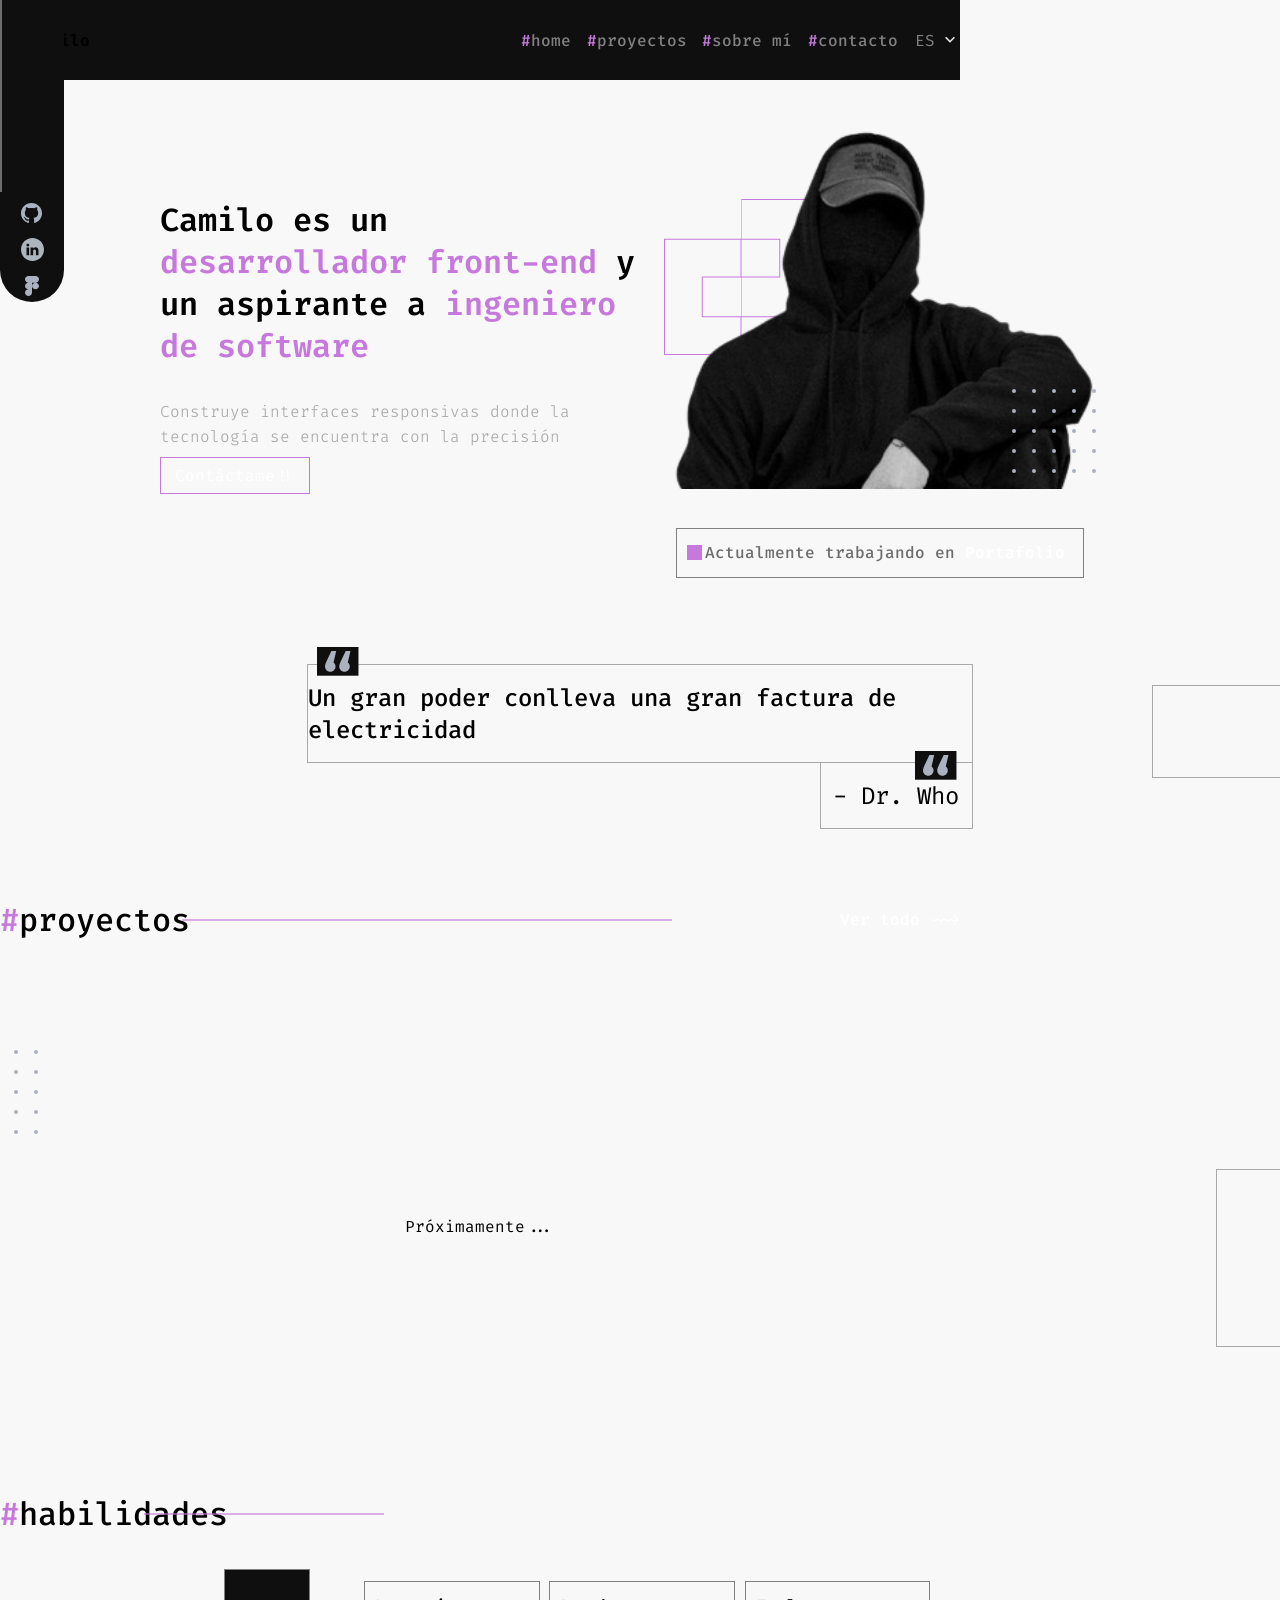
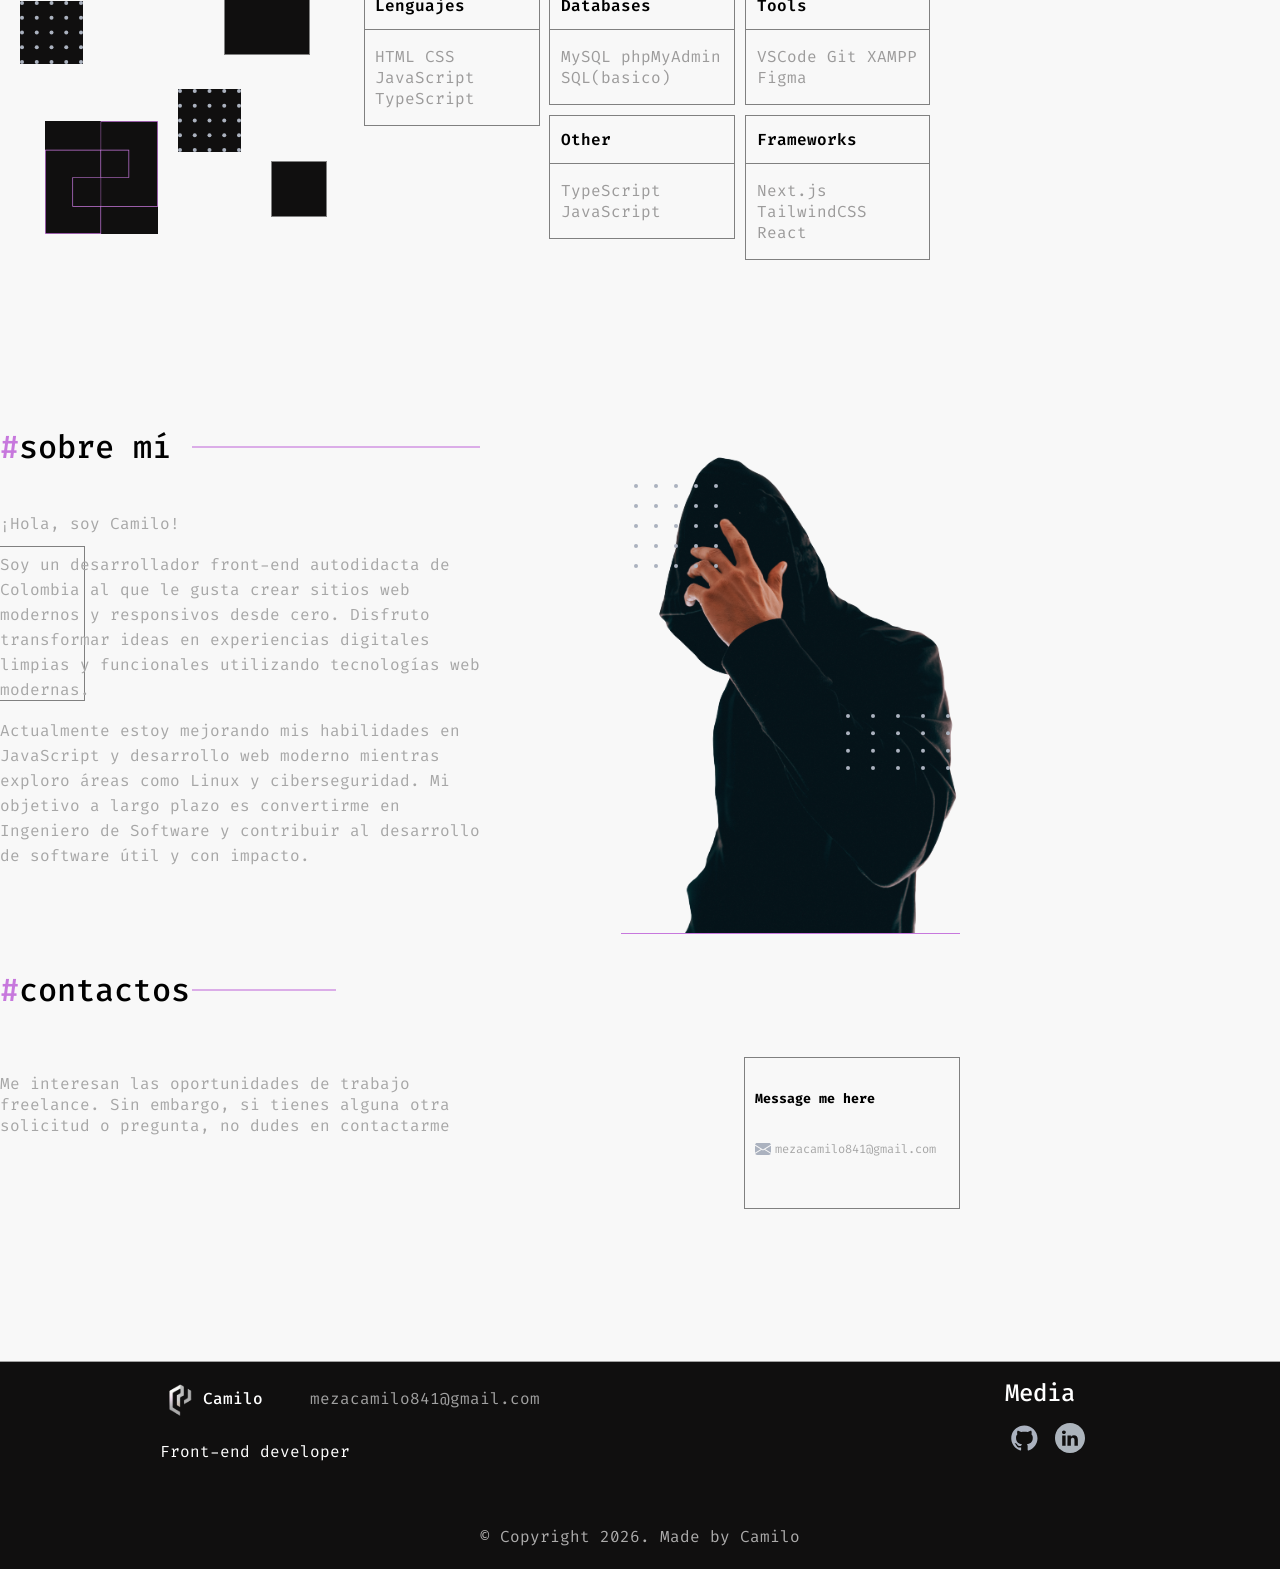
==== index.html @ 0d24cfcb "feat(footer-content): añadir clase cargo-item y vínculos en íconos de GitHub y LinkedIn" ====
<!DOCTYPE html>
<html lang="es">

<head>
    <meta charset="UTF-8">
    <meta name="viewport" content="width=device-width, initial-scale=1.0">
    <link rel="shortcut icon" href="img/Icon_camilo.svg" type="image/x-icon">
    <link rel="stylesheet" href="style.css">
    <script src="script.js" defer></script>
    <title>Portafolio</title>
</head>

<body>
    <header>
        <section id="HeaderContent">
            <div id="LogoContainer">
                <span id="LogoIcon">
                    <img src="img/Icon_camilo.svg" alt="Logo" width="30" height="30" loading="lazy">
                </span>
                <span id="LogoText">Camilo</span>
            </div>
            <nav id="NavContainer">
                <ul>
                    <li><a href="#Home"><span>#</span><span data-i18n="nav_home">home</span></a></li>
                    <li><a href="#Works"><span>#</span><span data-i18n="nav_projects">proyectos</span></a></li>
                    <li><a href="#AboutMe"><span>#</span><span data-i18n="nav_about">sobre-mi</span></a></li>
                    <li><a href="#Contactos"><span>#</span><span data-i18n="nav_contact">contacto</span></a></li>
                </ul>
            </nav>
            <div class="IdiomaSelector">
                <p class="IdiomaLabel">ES</p>
                <div class="IconIdioma">
                    <svg xmlns="http://www.w3.org/2000/svg" height="24px" viewBox="0 -960 960 960" width="24px"
                        fill="#e3e3e3">
                        <path d="M480-344 240-584l56-56 184 184 184-184 56 56-240 240Z" />
                    </svg>
                </div>
                <div class="SelectorIdioma">
                    <button onclick="cargarIdioma('es')">ES</button>
                    <button onclick="cargarIdioma('en')">EN</button>
                </div>
            </div>

        </section>
    </header>
    <div class="Media-Container">
        <div class="Linea"></div>
        <div class="Media-item">
            <a href="https://github.com/CamiloM-bit" target="_blank">
                <img src="img/Media/Github.svg" alt="GitHub">
            </a>
            <a href="#" target="_blank">
                <img src="img/Media/Linkedin.svg" alt="Linkedin">
            </a>
            <a href="#" target="_blank">
                <img src="img/Media/Figma.svg" alt="Figma">
            </a>
        </div>
    </div>
    <main>
        <section class="Hero-Section" id="Home">
            <div class="Hero sections">
                <div class="Hero-text">
                    <p class="Text"><span data-i18n="hero_prefix">Camilo is a</span> <span
                            data-i18n="hero_role">front-end developer</span> <span data-i18n="hero_and">and
                            aspiring</span> <span data-i18n="hero_role2">software engineer</span></p>
                    <p class="Text-sub" data-i18n="hero_subtitle">He builds responsive interfaces where technology meets
                        precision</p>
                    <a href="#Contactos" data-i18n="hero_cta">Contact me!!</a>
                </div>
                <div class="Hero-image">
                    <figure>
                        <img src="img/Hero/Logo.svg" alt="Vector-1" class="Logo-vector">
                        <img src="img/Hero/Person.svg" alt="Hero-Persona" class="Person">
                        <img src="img/Hero/Docs.svg" alt="Vector-2" class="Docs-Vector">
                    </figure>
                    <div class="Works-Status">
                        <div></div>
                        <p><span data-i18n="works_status">Currently working on</span> <span
                                data-i18n="works_status_project">Portafolio</span></p>
                    </div>
                </div>
            </div>
        </section>
        <section id="Frase-container">
            <div class="Motivation-phrase sections">
                <div class="phrase">
                    <img src="img/MotivationPhrase/comillas.svg" alt="">
                    <p data-i18n="motivation_phrase">With great power comes great electricity bill</p>
                </div>
                <div class="Autor">
                    <p data-i18n="motivation_author">- Dr. Who</p>
                    <img src="img/MotivationPhrase/comillas.svg" alt="">
                </div>
            </div>
            <div class="Vector-Retangulo"></div>
        </section>
        <section class="Container-section" id="Works">
            <div class="Works-container sections">
                <div class="header-section">
                    <h2><span>#</span><span data-i18n="projects_title">projects</span></h2>
                    <div class="separador"></div>
                    <a href="#" data-i18n="view_all">View all ~~></a>
                </div>
                <div id="Works-items" style="display: none;"> <!-- Aun no tengo aun proyectos terminados -->
                    <div class="Work-item item-1">
                        <figure>
                            <img src="" alt="Work-1">
                        </figure>
                        <div class="lenguaje-items">
                            <!--  lenguajes usados -->
                        </div>
                        <div class="Action">
                            <h2 data-i18n="project1_title">project 1</h2>
                            <p data-i18n="project1_description">Descripcion</p>
                            <a href="#" data-i18n="project_live">Live <~></a>
                        </div>
                    </div>
                    <div class="Work-item item-2">
                        <figure>
                            <img src="" alt="Work-2">
                        </figure>
                        <div class="lenguaje-items">
                            <!--  lenguajes usados -->
                        </div>
                        <div class="Action">
                            <h2 data-i18n="project2_title">project 2</h2>
                            <p data-i18n="project2_description">Descripcion</p>
                            <a href="#" data-i18n="project_live">Live <~></a>
                        </div>
                    </div>
                    <div class="Work-item item-3">
                        <figure>
                            <img src="" alt="Work-2">
                        </figure>
                        <div class="lenguaje-items">
                            <!--  lenguajes usados -->
                        </div>
                        <div class="Action">
                            <h2 data-i18n="project3_title">project 3</h2>
                            <p data-i18n="project3_description">Descripcion</p>
                            <a href="#" data-i18n="project_live">Live <~></a>
                        </div>
                    </div>
                </div>
                <div class="Novedad"
                    style=" height: 30rem; text-align: center; display: flex; align-items: center; justify-content: center;">
                    <p data-i18n="coming_soon">Coming soon...</p>
                </div>
            </div>
            <div class="VectorDocs" style=" position: absolute; width: 20%; top: 30%;">
                <svg width="38" height="84" viewBox="0 0 38 84" fill="none" xmlns="http://www.w3.org/2000/svg">
                    <circle cx="16" cy="2" r="2" fill="#ABB2BF" />
                    <circle cx="36" cy="2" r="2" fill="#ABB2BF" />
                    <circle cx="16" cy="22" r="2" fill="#ABB2BF" />
                    <circle cx="36" cy="22" r="2" fill="#ABB2BF" />
                    <circle cx="16" cy="42" r="2" fill="#ABB2BF" />
                    <circle cx="36" cy="42" r="2" fill="#ABB2BF" />
                    <circle cx="16" cy="62" r="2" fill="#ABB2BF" />
                    <circle cx="36" cy="62" r="2" fill="#ABB2BF" />
                    <circle cx="16" cy="82" r="2" fill="#ABB2BF" />
                    <circle cx="36" cy="82" r="2" fill="#ABB2BF" />
                </svg>
            </div>
            <div class="Vector-Retangulo" style="height: 30%; top: 50%; right: -15%;"></div>
        </section>
        <section class="Container-section" style="padding-bottom: 3%;">
            <div class="Container sections">
                <div class="header-section skills-h">
                    <h2><span>#</span><span data-i18n="Skill_title">skills</span></h2>
                    <div class="separador"></div>
                </div>
                <div class="Skills-container">
                    <div class="Vector-container">
                        <img src="img/Hero/DocsBold.svg" alt="" class="Vector-item Docs-1">
                        <img src="img/Hero/Logo.svg" alt="" class="Vector-item Logo">
                        <img src="img/Hero/DocsBold.svg" alt="" class="Vector-item Docs-2">
                        <div class="vectorCuadrado large"></div>
                        <div class="vectorCuadrado small"></div>
                    </div>
                    <div class="skills-items">
                        <div class="table-column column-1">
                            <div class="table-item">
                                <h3>Lenguajes</h3>
                                <p>HTML CSS JavaScript TypeScript</p>
                            </div>
                        </div>
                        <div class="table-column column-2">
                            <div class="table-item">
                                <h3>Databases</h3>
                                <p>MySQL phpMyAdmin SQL(basico)</p>
                            </div>
                            <div class="table-item">
                                <h3>Other</h3>
                                <p>TypeScript JavaScript</p>
                            </div>
                        </div>
                        <div class="table-column column-3">
                            <div class="table-item">
                                <h3>Tools</h3>
                                <p>VSCode Git XAMPP Figma</p>
                            </div>
                            <div class="table-item">
                                <h3>Frameworks</h3>
                                <p>Next.js TailwindCSS React</p>
                            </div>
                        </div>

                    </div>

                </div>
            </div>
        </section>
        <section class="Container-section">
            <div class="VectorAboutMe"></div>
            <div class="Container sections" id="AboutMe">
                <div class="header-section AboutMe-h">
                    <h2><span>#</span><span data-i18n="about_title">about-me</span></h2>
                    <div class="separador"></div>
                </div>
                <div class="AboutMe-Container">
                    <div class="AboutMeText">
                        <p data-i18n="about_greeting">Hola, soy Camilo!</p>

                        <p data-i18n="about_paragraph_1"></p>

                        <p data-i18n="about_paragraph_2"></p>

                        <p data-i18n="about_paragraph_3"></p>

                        <p data-i18n="about_paragraph_4"></p>
                    </div>
                    <div class="AboutMeHero">
                        <figure>
                            <img src="img/Hero/Docs.svg" alt="" class="Frame1">
                            <img src="img/HeroAbout/Personv1.svg" alt="" class="Personv1">
                            <img src="img/HeroAbout/DocsAbouts.svg" alt="" class="Frame2">
                        </figure>
                    </div>
                </div>
            </div>
        </section>
        <section class="Container-section">
            <div class="Container sections">
                <div class="header-section Contact-h">
                    <h2><span>#</span><span data-i18n="contact_title">about-me</span></h2>
                    <div class="separador"></div>
                </div>
                <div class="Contacts-container">
                    <p data-i18n="contact-text">I’m interested in freelance opportunities. However, if you have other
                        request or question, don’t
                        hesitate to contact me</p>
                    <div class="Contacts">
                        <h5>Message me here</h5>
                        <!-- <div class="Contact-1">
                            <div class="icon"></div>
                            <p>57</p>
                        </div> -->
                        <div class="Contact-2">
                            <div class="icon">
                                <img src="img/Contacts/Email.svg" alt="">
                            </div>
                            <p>mezacamilo841@gmail.com</p>
                        </div>
                    </div>
                </div>
            </div>
        </section>
    </main>
    <footer class="Footer">
        <div class="FooterContainer">
            <div class="Footer-info">
                <div class="Container-info">
                    <div class="Footer-logo">
                        <figure>
                            <img src="img/Icon_camilo.svg" alt="Logo">
                        </figure>
                        <p>Camilo</p>
                    </div>
                    <div class="Footer-email">
                        <p>mezacamilo841@gmail.com</p>
                    </div>
                </div>
                <p class="cargo-item">Front-end developer</p>
            </div>
            <div class="Footer-media">
                <div class="Header-media">
                    <p>Media</p>
                </div>
                <div class="media-items">
                    <figure>
                        <a href="https://github.com/CamiloM-bit/camilo-meza-portfolio" target="_blank">
                            <img src="img/Media/Github.svg" alt="GitHub" class="media-item media1">
                        </a>
                        <a href="#" target="_blank">
                            <img src="img/Media/Linkedin.svg" alt="Linkedin" class="media-item media2">
                        </a>
                    </figure>
                </div>
            </div>
        </div>
        <div class="Footer-Copyright">
            <p> © Copyright 2026. Made by Camilo</p>
        </div>
    </footer>
    <div class="Accesibilidad-container">
        <button class="btn-dark-light" disabled style="display: none;">
            <span class="dark-light-icon"></span>
        </button>
    </div>

</body>

</html>
---- style.css ----
@font-face {
    font-family: FiraCode;
    src: url(fonts/Fira_Code/FiraCode-VariableFont_wght.ttf) format("truetype");
}

@font-face {
    font-family: FiraCodeRegular;
    src: url(fonts/Fira_Code/static/FiraCode-Regular.ttf) format("truetype");
}

@font-face {
    font-family: FireCodeBold;
    src: url(fonts/Fira_Code/static/FiraCode-Bold.ttf) format("truetype");
}

@font-face {
    font-family: FireCodeMedium;
    src: url(fonts/Fira_Code/static/FiraCode-Medium.ttf) format("truetype");
}

@font-face {
    font-family: FireCodeSemiBold;
    src: url(fonts/Fira_Code/static/FiraCode-SemiBold.ttf) format("truetype");
}

body {
    margin: 0;
    padding: 0;
    font-family: FiraCode, monospace;
    transition: 0.5s all;
    background-color: #f8f8f8;
}

::-webkit-scrollbar {
    width: 0;
}

* {
    transition: 1s all;
    box-sizing: border-box;
}


.btn-dark-light {

    width: 40px;
    height: 40px;
    border-radius: 50%;
    background-color: #f8f8f8;
    /* border: 1px solid red; */
    cursor: pointer;
}

body.dark-mode {
    background-color: #ffffff;
    color: #f8f8f8;
}

@font-face {
    font-family: FiraCode;
    src: url(fonts/Fira_Code/FiraCode-VariableFont_wght.ttf) format("truetype");
}

@font-face {
    font-family: FireCodeBold;
    src: url(fonts/Fira_Code/static/FiraCode-Bold.ttf) format("truetype");
}

@font-face {
    font-family: FireCodeMedium;
    src: url(fonts/Fira_Code/static/FiraCode-Medium.ttf) format("truetype");
}

@font-face {
    font-family: FireCodeSemiBold;
    src: url(fonts/Fira_Code/static/FiraCode-SemiBold.ttf) format("truetype");
}

body {
    margin: 0;
    padding: 0;
    font-family: FiraCode, monospace;
    transition: 0.5s all;
}

* {
    box-sizing: border-box;
    user-select: none;
}

img {
    user-select: none;
    pointer-events: none;
}

body.dark-mode {
    background-color: #100F0F;
    color: #f8f8f8;
}

main {
    overflow: hidden;
}

header {
    position: fixed;
    background-color: #100F0F;
    height: auto;
    width: 75%;
    justify-self: center;
    z-index: 9;
}

#HeaderContent {
    height: 5rem;
    width: 100%;
    display: flex;
    flex-direction: row;
    align-items: center;
    position: relative;
}

#LogoContainer {
    display: flex;
    align-items: center;
    flex: 1;
    /* border:1px solid red ; */
}

#LogoText {
    font-family: FireCodeBold;
}

#NavContainer {
    width: 45%;
    /* border: 1px solid red; */
    display: flex;
}

#NavContainer ul {
    display: flex;
    list-style: none;
    width: 100%;
    justify-content: space-around;
}

#NavContainer ul li {
    cursor: pointer;
}

#NavContainer a {
    font-family: FireCodeMedium;
    font-size: 16px;
    text-decoration: none;
    color: grey;
}

#NavContainer a:hover {
    color: white;
}

#NavContainer span:nth-last-child(2) {
    color: #C778DD;
}

.IdiomaSelector {
    margin-left: 1%;
    color: grey;
    display: flex;
    flex-direction: row;
    /* border: 1px solid blue; */
    position: relative;
}

.IconIdioma {
    width: 20px;
    display: flex;
    align-self: center;
    align-items: center;
    justify-items: center;
    margin-left: 5px;
    height: 20px;
    transition: 0.5s all;
    /* border: 1px solid red; */
}

.IdiomaSelector:hover>.IconIdioma {
    rotate: 180deg;
}

.IdiomaSelector:hover .SelectorIdioma {
    /* animation: Despliegue 0.5s forwards; */
    opacity: 1;
    width: auto;
    height: auto;
    transition: 2s all;
    border: 1px solid white;
}

.SelectorIdioma {

    position: absolute;
    top: 100%;
    right: 0;
    background-color: #100F0F;
    display: flex;
    flex-direction: column;
    height: 0px;
    width: 0px;
    opacity: 0;
    align-items: center;
    overflow: hidden;
    transition: 2s all;
}

.SelectorIdioma a {
    padding: 10px;
    color: grey;
    text-decoration: none;
}

.SelectorIdioma a:hover {
    color: white;
}

@keyframes Despliegue {
    from {
        height: 0;
        width: 0;
    }

    to {
        opacity: 1;
        width: auto;
        height: auto;
    }
}

@keyframes Girar {
    from {
        rotate: 0deg;
        color: grey;
    }

    to {
        rotate: 180deg;
        color: white;
    }
}

.Accesibilidad-container {
    position: fixed;
    right: 2%;
    bottom: 10%;
    width: 45px;
    height: 45px;
    border-radius: 100%;
}

.btn-dark-light {
    width: 100%;
    height: 100%;
    border-radius: 50%;
    background-color: #f7f0f0;
    /* border: 1px solid red; */
    cursor: not-allowed;
    border: none;
}



.dark-light-icon::before {
    position: absolute;
    height: 100%;
    left: 0;
    top: 0;
    content: "🌙";
    justify-content: center;
    align-content: center;
    border-radius: 100%;
    border: 1px solid grey;
    /* background-color: rgb(255, 255, 255); */
    width: 100%;

}

.dark-light-icon.dark::before {
    position: absolute;
    height: 100%;
    left: 0;
    top: 0;
    content: "☀️";
    justify-content: center;
    align-content: center;
    border-radius: 100%;
    /* border: 1px solid rgb(255, 255, 255); */
    background-color: rgb(31, 31, 31);
    width: 100%;
}

.Media-Container {
    position: fixed;
    display: block;
    justify-items: center;
    top: 0;
    left: 0%;
    width: 5%;
    height: auto;
    z-index: 9;
    /* border: 1px solid red; */
    background-color: #100F0F;
    border-radius: 50px;
}

.Media-Container .Linea {
    height: 12rem;
    width: 1.5px;
    background-color: #6d6d6d;
}

.Media-item {
    display: flex;
    gap: 9px;
    flex-direction: column;
    justify-content: center;
    margin-top: 5px;
    /* border: 1px solid red; */
}

.Media-item a {
    display: flex;
    justify-content: center;
}

main {
    /* border: 1px solid red; */
    height: auto;
}

.Hero-Section {
    margin: 12, 5% 12, 5%;
    display: flex;
    position: relative;
    justify-content: center;
    /* border: 1px solid blue; */
    height: 41.5rem;
}

.Hero {
    display: flex;
    /* border: red 1px solid; */
    margin-left: 12.5%;
    margin-right: 12.5%;
    position: absolute;
    bottom: 10%;
    height: 75%;
}

.Hero-text {
    padding-top: 7%;
    width: 30%;
    flex: 1;
    /* border: 1px solid red; */
}

.Hero-text span:nth-last-child(1) {
    color: #C778DD;
}

.Hero-text span:nth-last-child(3) {
    color: #C778DD;
}


.Hero-text .Text {

    font-family: FireCodeSemiBold, monospace;
    font-size: 32px;
    /*  border: 1px solid red; */
}

.Hero-text .Text-sub {
    color: #a7a6a6;
    line-height: 25px;
    font-weight: 100;
    font-size: 16px;
}

.Hero-text a {
    transition: 0.5s all;
    border: #C778DD 0.5px solid;
    text-decoration: none;
    color: white;
    padding: 7px 14px;
}

.Hero-text a:hover {
    background-color: #c778dd62;
}

.Hero-image {
    width: 40%;
    flex: 1;
    position: relative;
}

.Hero-image:hover .Logo-vector {
    animation-play-state: paused;
}

.Hero-image:hover .Docs-Vector {
    animation-play-state: paused;
}

.Hero-image .Person {
    /* border: 1px solid red; */
    position: absolute;
    left: 5%;
    top: 5%;
    width: 90%;
    justify-self: center;
}

.Works-Status {
    display: flex;
    padding-left: 2%;
    padding-right: 2%;
    align-items: center;
    flex-direction: row;
    /* border: 1px solid red; */
    position: absolute;
    bottom: 4%;
    width: 85%;
    left: 7.5%;
    height: 10%;
    border: 1px solid gray;
}

.Works-Status div {
    background-color: #C778DD;
    width: 15px;
    height: 15px;
    margin-right: 1%;
}

.Works-Status span:nth-last-child(2) {
    color: #6d6d6d;
    font-family: FireCodeMedium, monospace;
}

.Works-Status span {
    color: white;
    font-family: FireCodeSemiBold;
}

.Logo-vector {
    position: absolute;
    /* border: 1px solid red; */
    top: 20%;
    left: 5%;
    animation: Animation-2 7s infinite;
    transition: 2s all;
}

.Docs-Vector {
    position: absolute;
    /* border: 1px solid red; */
    right: 5%;
    bottom: 25%;
    transition: 2s all;
    animation: Animation-1 7s infinite;
}

/* .Hero-image:hover  .Docs-Vector {
    transition: 2s;
    bottom: 70%;
    animation: Animation-1 0.5s forwards;
} */

/* .Hero-image:hover  .Logo-vector {
    transition: 2s;
    top: 40%;
    
    animation: Animation-1 0.5s forwards;
} */

@keyframes Animation-1 {
    0% {
        bottom: 25%;
    }

    50% {
        bottom: 80%;
    }
}

@keyframes Animation-2 {
    0% {
        top: 20%;
    }

    50% {
        top: 40%;
    }
}

#Frase-container {
    /* border:1px solid red; */
    display: flex;
    justify-content: center;
    position: relative;
    height: 13rem;
    margin: 0%;
}

.Vector-Retangulo {
    border: 1px solid #aaa9a9;
    position: absolute;
    right: -14%;
    top: 10%;
    width: 20%;
    height: 45%;
    transition: all 1s ease;
}

.Vector-Retangulo.DespliegueLeft {
    right: -10%;
}

.VectorDocs {
    left: -10%;
    transition: all 1s ease;
}

.VectorDocs.DespliegueRight {
    left: 0%;
}

.sections {
    opacity: 0;
    transform: translateY(40px);
    transition: all 0.8s ease;
}

.sections.visible {
    opacity: 1;
    transform: translateY(0);
}

.Motivation-phrase {
    display: flex;
    flex-wrap: wrap;
    align-content: flex-start;
    /* border: 1px solid red; */
    height: 100%;
    width: 52%;
}

.phrase {
    border: 1px solid #aaa9a9;
    display: flex;
    justify-content: center;
    height: 47.8%;
    width: 100%;
    position: relative;
    font-family: FireCodeMedium;
}

.phrase img {
    /* border: 1px springgreen solid ; */
    position: absolute;
    top: -19%;
    left: 1.4%;

}

.phrase p {
    margin: 0;
    font-size: 24px;
    align-self: center;
}

.Autor {
    border: 1px solid #aaa9a9;
    display: flex;
    align-items: center;
    justify-content: center;
    border-top: none;
    height: 31.5%;
    width: 23%;
    position: relative;
    left: 77%;
}

.Autor img {
    /* border: 1px springgreen solid ; */
    position: absolute;
    top: -19%;
    right: 10%;
}

.Autor p {
    font-family: FiraCodeRegular;
    font-size: 24px;
    margin: 0;
    /* border: 1px solid red; */
    text-align: center;
    width: 100%;
    height: auto;
    font-weight: 100;
}

/* Medidas reutilizables */
.Container-section {
    position: relative;
    height: auto;
}

.Container {
    display: flex;
    flex-direction: column;
    position: relative;
    justify-self: center;
    width: 75%;
    height: auto;
}



.Works-container {
    display: flex;
    flex-direction: column;
    position: relative;
    justify-self: center;
    /* border: 1px solid blue; */
    width: 75%;
    height: auto;
}

.header-section {
    display: grid;
    grid-template-columns: 19% auto 30%;
    align-items: center;
    padding-bottom: 2%;
    /* border: 1px solid orange; */
}

.header-section h2 {
    flex: 1;
    font-family: FireCodeMedium;
    font-weight: 300;
    margin-right: 2%;
    font-size: 32px;
}

.header-section span:nth-last-child(2) {
    color: #C778DD;
}

.header-section a {
    text-wrap: nowrap;
    justify-self: right;
    margin-left: 5%;
    width: auto;
    font-size: 16;
    font-family: FireCodeMedium;
    color: white;
    text-decoration: none;
}

.separador {
    background-color: #c778dd94;
    height: 2px;
    width: 100%;
}

#Works-items {
    flex: 1;
    display: flex;
    gap: 10px;
    flex-direction: row;
    /* border: 1px solid orange; */
    height: max-content;
}

.Work-item {
    flex: 1;
    display: flex;
    flex-direction: column;
    border: 1px solid #a8a8a8;
    /* background-color: blue; */
    width: 20%;
}

.Work-item figure {
    border-bottom: 1px solid #a8a8a8;
    margin: 0;
    height: 13rem;
    /* background-color: rgb(163, 163, 163); */
}

.Work-item figure>img {
    border: 1px solid red;
    width: 100%;
    height: 100%;
}

.item-1 {
    height: 25rem;
}

.item-2 {
    height: 28rem;
}

.item-3 {
    height: 25rem;
}

.lenguaje-items {
    flex: 1;
    border-bottom: 1px solid #a8a8a8;
    height: auto;
}

.Action {
    flex: 1;
    display: flex;
    gap: 10px;
    flex-direction: column;
    padding: 10px 10px 10px 10px;
    border: 1px solid red;
    height: auto;
}

.Action h2 {
    font-family: FireCodeMedium;
    font-weight: lighter;
}

.Action a {
    border: 1px solid #C778DD;
    color: white;
    text-decoration: none;
    padding: 7px 20px;
    transition: 0.5s all;
}

.Action p {
    color: gray;
}

.Action a:hover {
    background-color: #c778dd9a;
}

.skills-h {
    grid-template-columns: 15% auto 60%;
    padding-bottom: 0;
}

.skills-h h2 {
    margin-right: 0%;
}

/* .skills-h .separador {
    border:1px solid red;
} */
.Skills-container {
    /*  border: 1px solid blue; */
    display: flex;
    flex-direction: row;
    height: auto;
}

.Vector-container {

    flex: 1;
    position: relative;
    /* border: 1px blue solid; */
    padding-left: 20px;
    /* background-color: red; */
    height: 25rem;
}

.Vector-container:hover .Vector-item {
    animation-play-state: paused;
}

.Vector-container:hover .Logo {
    animation-play-state: paused;
}

.Vector-container:hover .vectorCuadrado {
    animation-play-state: paused;
}

.Vector-item {
    position: absolute;
    background-color: #100F0F;
}

.Docs-1 {
    top: 10%;
    width: 63px;
    height: 63px;
    animation: SubidaBajada 6s infinite;
    z-index: 2;
}

.Docs-2 {
    width: 63px;
    top: 32%;
    right: 30%;
    height: 63px;
    animation: SubidaBajadaDocs 6s infinite;
}

.Logo {
    width: 113px;
    height: 113px;
    left: 13%;
    top: 40%;
    animation: SubidaBajadaLogo 6s infinite;
}

.vectorCuadrado {
    position: absolute;
    width: 86px;
    height: 86px;
    right: 10%;
    top: 2%;
    background-color: #100F0F;
    border: 1px solid gray;
}

.large {
    animation: SubidaBajadaCuadro 6s infinite;

}

.small {
    width: 56px;
    height: 56px;
    right: 5%;
    top: 50%;
    animation: SubidaBajadaSmall 6s infinite;
}


.skills-items {
    width: 60%;
    /* background-color: blue; */
    /* border: 1px solid red; */
    display: grid;
    margin-left: 5%;
    grid-template-columns: auto auto auto;
    margin: 20px 20px 20px 20px;
}


@keyframes SubidaBajada {
    0% {
        top: 10%;
    }

    50% {
        top: 60%;
    }
}

@keyframes SubidaBajadaCuadro {
    0% {
        top: 2%;
    }

    50% {
        top: 60%;
    }
}

@keyframes SubidaBajadaSmall {
    0% {
        top: 50%;
    }

    50% {
        top: 2%;
    }
}

@keyframes SubidaBajadaDocs {
    0% {
        top: 32%;
    }

    50% {
        top: 10%;
    }
}

@keyframes SubidaBajadaLogo {
    0% {
        top: 40%;
    }

    50% {
        top: 10%;
    }
}

.table-column {
    display: flex;
    flex-direction: column;
    /* border: 1px solid blue; */
    gap: 10px;
    width: 95%;
}

.table-item {
    border: 1px solid;
    border-color: gray;
    transition: 0.5s all;
}

.table-item:hover {
    transform: scale(1.1);
}

.table-item h3 {
    padding-left: 6%;
    padding-right: 6%;
    display: flex;
    height: 3rem;
    margin: 0;
    align-items: center;
    border-bottom: 1px solid gray;
    font-family: FireCodeSemiBold;
    font-weight: lighter;
    font-size: 16px;
}

.table-item p {
    padding-left: 6%;
    padding-right: 6%;
    font-size: 16px;
    font-family: FiraCodeRegular;
    color: #9c9b9b;
}

.AboutMe-h {
    display: grid;
    grid-template-columns: 20% auto 50%;
    padding-bottom: 0%;
    align-items: none;
}


.AboutMe-Container {
    display: flex;
    height: 28rem;
    /* border: 1px solid rgb(0, 47, 255); */
}

.AboutMeText {
    /* border: 1px solid red; */
    flex: 1;
}

.AboutMeText p {
    font-family: FiraCodeRegular;
    font-size: 16px;
    line-height: 25px;
    font-weight: lighter;
    color: #a7a7a7;
}

.AboutMeHero {
    position: relative;
    /* border: 1px solid green; */
    flex: 1;
}

.AboutMeHero img {
    position: absolute;
}

.Personv1 {
    /* border: 1px solid blue; */
    right: 0;
    bottom: 2%;
    border-bottom: 1px solid #C778DD;
}

.Frame1 {
    left: 32%;
    top: -2.5%;
    height: 84px;
    width: 84px;
    z-index: 2;
    animation: Frame1-Animation 7s infinite;
}

.Frame2 {
    right: 2%;
    top: 49%;
    animation: Frame2-Animation 7s infinite;
}

.VectorAboutMe {
    height: 155px;
    width: 155px;
    border: 1px solid grey;
    position: absolute;
    top: 27%;
    left: -10%;
    transition: all 1s ease;
}


.VectorAboutMe.DespliegueRightv2 {
    left: -5.5%;
}

@keyframes Frame1-Animation {
    0% {
        top: -2.5%;
    }

    50% {
        top: 70%;
    }
}

@keyframes Frame2-Animation {
    0% {
        top: 49%;
    }

    50% {
        top: -2.5%;
    }
}

.AboutMeHero:hover .Frame1 {
    animation-play-state: paused;
}

.AboutMeHero:hover .Frame2 {
    animation-play-state: paused;
}
.Contact-h {
    grid-template-columns: 20% auto 65%;
}
.Contacts-container{
    /* border: 1px solid red; */
    height: 19rem;
    display: flex;
    position: relative;
}
.Contacts-container p {
    flex: 1;
    color: #a7a7a7;
    padding-right: 30%;
    font-size: 16px;
    font-family: FiraCodeRegular;
    /* border: 1px springgreen solid; */
}
.Contacts {
    padding: 10px 10px 10px 10px;
    display: flex;
    flex-direction: column;
    align-items: flex-start;
    border: 1px solid gray;
    width: 22.5%;
    height: 50%;
    overflow: hidden;
}
.Contacts .Contact-1 {
    display: flex;
    flex: 1;
    /* border: 1px solid red; */
}

.Contacts .Contact-2 {
    display: flex;
   /*  border: 1px solid red; */
}
 .icon {
    width: 40px;
    height: 100%;
    display: flex;
    align-items: center;
    /* border: 1px blue solid; */
}
.icon img {
    width: 16px;
    height: 16px;
}

/* Footer */
.Footer {
    display: flex;
    flex-direction: column;
    align-items: center;
    justify-content: center;
    background-color: #100F0F;
    color: rgba(255, 255, 255, 0.8);
    font-family: FiraCodeRegular;
    border-top: 1px solid #a1a1a1;
    padding-top: 10px;
    height: 13rem;
}
.FooterContainer {
    flex: 1;
    display: flex;
    justify-content: space-between;
    /* border: 1px solid red; */
    width: 75%;
}
.Container-info {
    display: flex;
    justify-content: space-between;
    /* border: 1px solid blue; */
    width:45%;
}
.Footer-logo figure {
    height: 100%;
    display: flex;
    align-items: center;
    /* border: 1px solid red; */
    margin: 0;
    margin-right: 3px;
}
.Footer-logo img {
    width: 40px;
    height: 40px;
}
.Footer-logo {
    display: flex;
    font-family: FireCodeMedium;
    margin-right: 5px;
}
.FooterContainer .Footer-info {
    width: 40%;
}
.Footer-email p {
    color: rgb(160, 160, 160);
}
.Footer-media {
    display: flex;
    flex-direction: column;
    /* border: 1px rgb(94, 255, 0) solid; */
    width: 12%;
    font-family: FireCodeMedium;
    font-size: 24px;
}
.Header-media {
    height: 30%;
    display: flex;
    align-items: center;
    color: white;
    /* border: 1px solid blueviolet; */
}
.media-items figure {
    /* border: 1px solid red; */
    display: flex;
    gap: 10px;
    margin: 0;
}

.media-items {
   /*  border: 1px solid red; */
    display: flex;
    flex-direction: row;
    
}
/* .media-items img {
    border: 1px solid red;
} */
.media1 {
    width: 40px;
    height: 100%;
}
.media2{
    width: 30px;
    height: 100%;
}
.Footer-Copyright {
    height: 30%;
    width: 75%;
    /* border: yellow 1px solid ; */
}
.Footer-Copyright p {
    color: rgb(172, 171, 171);
    font-size: 16px;
    text-align: center;
}
.Footer-info {
    flex: 1;
    color: white;
    font-family: FiraCodeRegular;
    font-size: 16px;
    /* border: 1px solid blue; */
}

.Contacts p {
    display: flex;
    height: 100%;
    width: 100%;
    padding-left: 2%;
    font-size: 12px;
    flex: 1;
}

.Contacts:hover p {
    color: white;
}
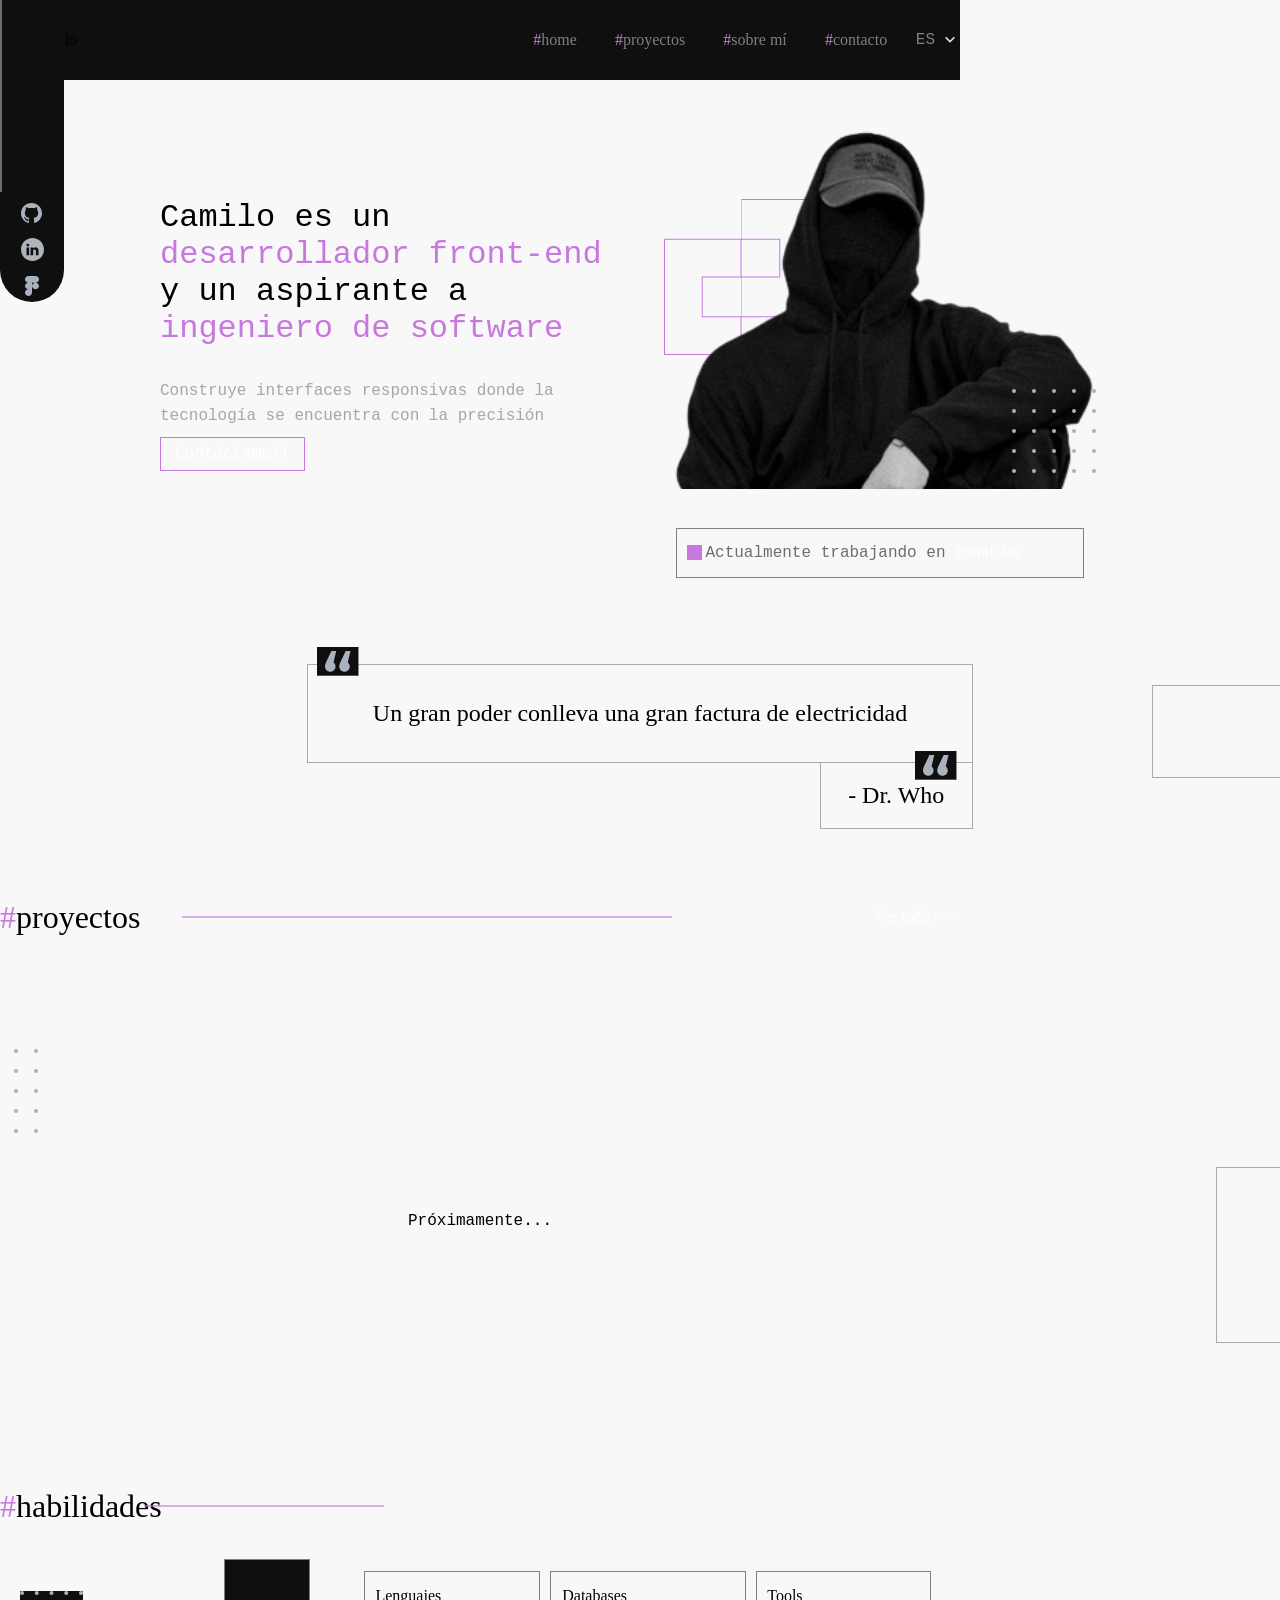
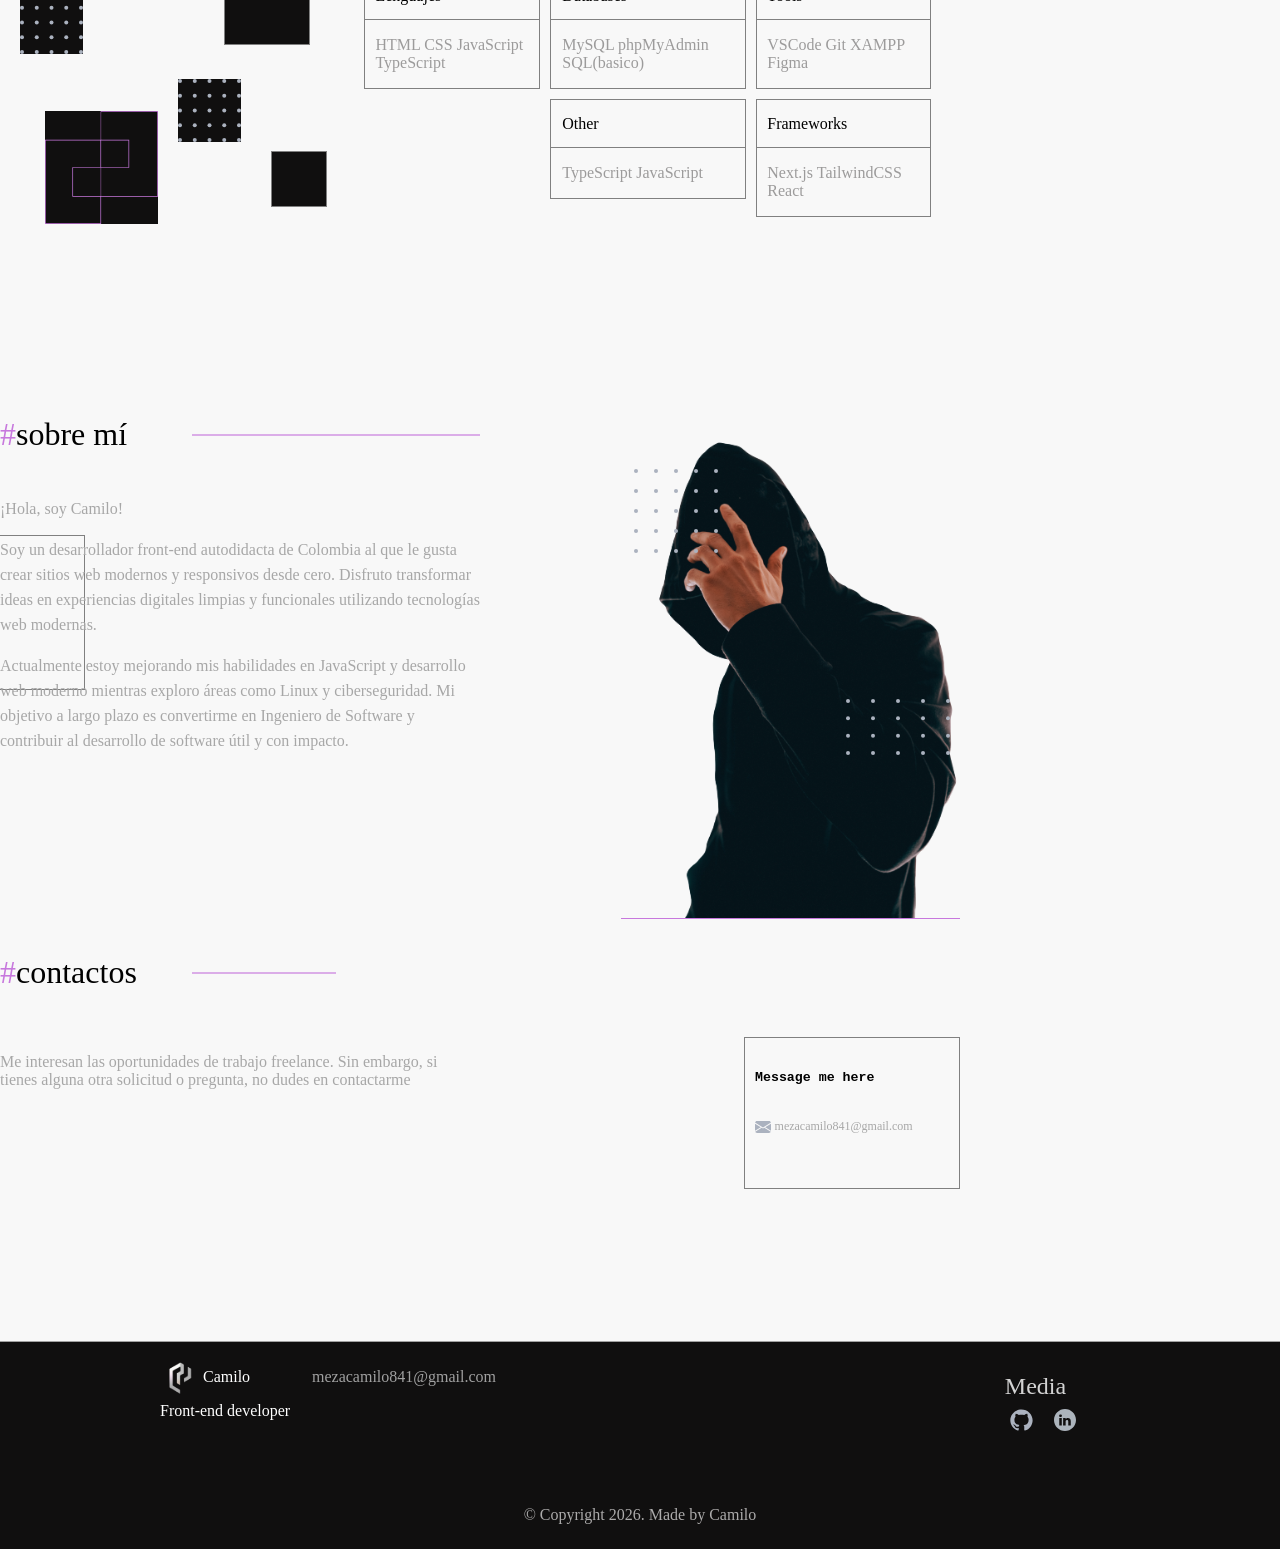
==== commit 0b7a4539: "refactor(structure): ajusto rutas en index y en.json tras mover style.css" ====
--- a/index.html
+++ b/index.html
@@ -5,7 +5,7 @@
     <meta charset="UTF-8">
     <meta name="viewport" content="width=device-width, initial-scale=1.0">
     <link rel="shortcut icon" href="img/Icon_camilo.svg" type="image/x-icon">
-    <link rel="stylesheet" href="style.css">
+    <link rel="stylesheet" href="css/style.css">
     <script src="script.js" defer></script>
     <title>Portafolio</title>
 </head>
--- a/css/style.css
+++ b/css/style.css
@@ -0,0 +1,1269 @@
+@font-face {
+    font-family: FiraCode;
+    src: url(fonts/Fira_Code/FiraCode-VariableFont_wght.ttf) format("truetype");
+}
+
+@font-face {
+    font-family: FiraCodeRegular;
+    src: url(fonts/Fira_Code/static/FiraCode-Regular.ttf) format("truetype");
+}
+
+@font-face {
+    font-family: FireCodeBold;
+    src: url(fonts/Fira_Code/static/FiraCode-Bold.ttf) format("truetype");
+}
+
+@font-face {
+    font-family: FireCodeMedium;
+    src: url(fonts/Fira_Code/static/FiraCode-Medium.ttf) format("truetype");
+}
+
+@font-face {
+    font-family: FireCodeSemiBold;
+    src: url(fonts/Fira_Code/static/FiraCode-SemiBold.ttf) format("truetype");
+}
+
+body {
+    margin: 0;
+    padding: 0;
+    font-family: FiraCode, monospace;
+    transition: 0.5s all;
+    background-color: #f8f8f8;
+}
+
+::-webkit-scrollbar {
+    width: 0;
+}
+
+* {
+    transition: 1s all;
+    box-sizing: border-box;
+    user-select: none;
+}
+
+
+.btn-dark-light {
+
+    width: 40px;
+    height: 40px;
+    border-radius: 50%;
+    background-color: #f8f8f8;
+    /* border: 1px solid red; */
+    cursor: pointer;
+}
+
+body.dark-mode {
+    background-color: #100F0F;
+    color: #f8f8f8;
+}
+
+* {
+    box-sizing: border-box;
+    user-select: none;
+}
+
+img {
+    user-select: none;
+    pointer-events: none;
+}
+
+body.dark-mode {
+    background-color: #100F0F;
+    color: #f8f8f8;
+}
+
+main {
+    overflow: hidden;
+}
+
+header {
+    position: fixed;
+    background-color: #100F0F;
+    height: auto;
+    width: 75%;
+    justify-self: center;
+    z-index: 9;
+}
+
+#HeaderContent {
+    height: 5rem;
+    width: 100%;
+    display: flex;
+    flex-direction: row;
+    align-items: center;
+    position: relative;
+}
+
+#LogoContainer {
+    display: flex;
+    align-items: center;
+    flex: 1;
+    /* border:1px solid red ; */
+}
+
+#LogoText {
+    font-family: FireCodeBold;
+}
+
+#NavContainer {
+    width: 45%;
+    /* border: 1px solid red; */
+    display: flex;
+}
+
+#NavContainer ul {
+    display: flex;
+    list-style: none;
+    width: 100%;
+    justify-content: space-around;
+}
+
+#NavContainer ul li {
+    cursor: pointer;
+}
+
+#NavContainer a {
+    font-family: FireCodeMedium;
+    font-size: 16px;
+    text-decoration: none;
+    color: grey;
+}
+
+#NavContainer a:hover {
+    color: white;
+}
+
+#NavContainer span:nth-last-child(2) {
+    color: #C778DD;
+}
+
+.IdiomaSelector {
+    margin-left: 1%;
+    color: grey;
+    display: flex;
+    flex-direction: row;
+    /* border: 1px solid blue; */
+    position: relative;
+}
+
+.IconIdioma {
+    width: 20px;
+    display: flex;
+    align-self: center;
+    align-items: center;
+    justify-items: center;
+    margin-left: 5px;
+    height: 20px;
+    transition: 0.5s all;
+    /* border: 1px solid red; */
+}
+
+.IdiomaSelector:hover>.IconIdioma {
+    rotate: 180deg;
+}
+
+.IdiomaSelector:hover .SelectorIdioma {
+    /* animation: Despliegue 0.5s forwards; */
+    opacity: 1;
+    width: auto;
+    height: auto;
+    transition: 2s all;
+    border: 1px solid white;
+}
+
+.SelectorIdioma {
+
+    position: absolute;
+    top: 100%;
+    right: 0;
+    background-color: #100F0F;
+    display: flex;
+    flex-direction: column;
+    height: 0px;
+    width: 0px;
+    opacity: 0;
+    align-items: center;
+    overflow: hidden;
+    transition: 2s all;
+}
+
+.SelectorIdioma a {
+    padding: 10px;
+    color: grey;
+    text-decoration: none;
+}
+
+.SelectorIdioma a:hover {
+    color: white;
+}
+
+@keyframes Despliegue {
+    from {
+        height: 0;
+        width: 0;
+    }
+
+    to {
+        opacity: 1;
+        width: auto;
+        height: auto;
+    }
+}
+
+@keyframes Girar {
+    from {
+        rotate: 0deg;
+        color: grey;
+    }
+
+    to {
+        rotate: 180deg;
+        color: white;
+    }
+}
+
+.Accesibilidad-container {
+    position: fixed;
+    right: 2%;
+    bottom: 10%;
+    width: 45px;
+    height: 45px;
+    border-radius: 100%;
+}
+
+.btn-dark-light {
+    width: 100%;
+    height: 100%;
+    border-radius: 50%;
+    background-color: #f7f0f0;
+    /* border: 1px solid red; */
+    cursor: not-allowed;
+    border: none;
+}
+
+
+
+.dark-light-icon::before {
+    position: absolute;
+    height: 100%;
+    left: 0;
+    top: 0;
+    content: "🌙";
+    justify-content: center;
+    align-content: center;
+    border-radius: 100%;
+    border: 1px solid grey;
+    /* background-color: rgb(255, 255, 255); */
+    width: 100%;
+
+}
+
+.dark-light-icon.dark::before {
+    position: absolute;
+    height: 100%;
+    left: 0;
+    top: 0;
+    content: "☀️";
+    justify-content: center;
+    align-content: center;
+    border-radius: 100%;
+    /* border: 1px solid rgb(255, 255, 255); */
+    background-color: rgb(31, 31, 31);
+    width: 100%;
+}
+
+.Media-Container {
+    position: fixed;
+    display: block;
+    justify-items: center;
+    top: 0;
+    left: 0%;
+    width: 5%;
+    height: auto;
+    z-index: 9;
+    /* border: 1px solid red; */
+    background-color: #100F0F;
+    border-radius: 50px;
+}
+
+.Media-Container .Linea {
+    height: 12rem;
+    width: 1.5px;
+    background-color: #6d6d6d;
+}
+
+.Media-item {
+    display: flex;
+    gap: 9px;
+    flex-direction: column;
+    justify-content: center;
+    margin-top: 5px;
+    /* border: 1px solid red; */
+}
+
+.Media-item a {
+    display: flex;
+    justify-content: center;
+}
+
+main {
+    /* border: 1px solid red; */
+    height: auto;
+}
+
+.Hero-Section {
+    margin: 12, 5% 12, 5%;
+    display: flex;
+    position: relative;
+    justify-content: center;
+    /* border: 1px solid blue; */
+    height: 41.5rem;
+}
+
+.Hero {
+    display: flex;
+    /* border: red 1px solid; */
+    margin-left: 12.5%;
+    margin-right: 12.5%;
+    position: absolute;
+    bottom: 10%;
+    height: 75%;
+}
+
+.Hero-text {
+    padding-top: 7%;
+    width: 30%;
+    flex: 1;
+    /* border: 1px solid red; */
+}
+
+.Hero-text span:nth-last-child(1) {
+    color: #C778DD;
+}
+
+.Hero-text span:nth-last-child(3) {
+    color: #C778DD;
+}
+
+
+.Hero-text .Text {
+
+    font-family: FireCodeSemiBold, monospace;
+    font-size: 32px;
+    /*  border: 1px solid red; */
+}
+
+.Hero-text .Text-sub {
+    color: #a7a6a6;
+    line-height: 25px;
+    font-weight: 100;
+    font-size: 16px;
+}
+
+.Hero-text a {
+    transition: 0.5s all;
+    border: #C778DD 0.5px solid;
+    text-decoration: none;
+    color: white;
+    padding: 7px 14px;
+}
+
+.Hero-text a:hover {
+    background-color: #c778dd62;
+}
+
+.Hero-image {
+    width: 40%;
+    flex: 1;
+    position: relative;
+}
+
+.Hero-image:hover .Logo-vector {
+    animation-play-state: paused;
+}
+
+.Hero-image:hover .Docs-Vector {
+    animation-play-state: paused;
+}
+
+.Hero-image .Person {
+    /* border: 1px solid red; */
+    position: absolute;
+    left: 5%;
+    top: 5%;
+    width: 90%;
+    justify-self: center;
+}
+
+.Works-Status {
+    display: flex;
+    padding-left: 2%;
+    padding-right: 2%;
+    align-items: center;
+    flex-direction: row;
+    /* border: 1px solid red; */
+    position: absolute;
+    bottom: 4%;
+    width: 85%;
+    left: 7.5%;
+    height: 10%;
+    border: 1px solid gray;
+}
+
+.Works-Status div {
+    background-color: #C778DD;
+    width: 15px;
+    height: 15px;
+    margin-right: 1%;
+}
+
+.Works-Status span:nth-last-child(2) {
+    color: #6d6d6d;
+    font-family: FireCodeMedium, monospace;
+}
+
+.Works-Status span {
+    color: white;
+    font-family: FireCodeSemiBold;
+}
+
+.Logo-vector {
+    position: absolute;
+    /* border: 1px solid red; */
+    top: 20%;
+    left: 5%;
+    animation: Animation-2 7s infinite;
+    transition: 2s all;
+}
+
+.Docs-Vector {
+    position: absolute;
+    /* border: 1px solid red; */
+    right: 5%;
+    bottom: 25%;
+    transition: 2s all;
+    animation: Animation-1 7s infinite;
+}
+
+/* .Hero-image:hover  .Docs-Vector {
+    transition: 2s;
+    bottom: 70%;
+    animation: Animation-1 0.5s forwards;
+} */
+
+/* .Hero-image:hover  .Logo-vector {
+    transition: 2s;
+    top: 40%;
+    
+    animation: Animation-1 0.5s forwards;
+} */
+
+@keyframes Animation-1 {
+    0% {
+        bottom: 25%;
+    }
+
+    50% {
+        bottom: 80%;
+    }
+}
+
+@keyframes Animation-2 {
+    0% {
+        top: 20%;
+    }
+
+    50% {
+        top: 40%;
+    }
+}
+
+#Frase-container {
+    /* border:1px solid red; */
+    display: flex;
+    justify-content: center;
+    position: relative;
+    height: 13rem;
+    margin: 0%;
+}
+
+.Vector-Retangulo {
+    border: 1px solid #aaa9a9;
+    position: absolute;
+    right: -14%;
+    top: 10%;
+    width: 20%;
+    height: 45%;
+    transition: all 1s ease;
+}
+
+.Vector-Retangulo.DespliegueLeft {
+    right: -10%;
+}
+
+.VectorDocs {
+    left: -10%;
+    transition: all 1s ease;
+}
+
+.VectorDocs.DespliegueRight {
+    left: 0%;
+}
+
+.sections {
+    opacity: 0;
+    transform: translateY(40px);
+    transition: all 0.8s ease;
+}
+
+.sections.visible {
+    opacity: 1;
+    transform: translateY(0);
+}
+
+.Motivation-phrase {
+    display: flex;
+    flex-wrap: wrap;
+    align-content: flex-start;
+    /* border: 1px solid red; */
+    height: 100%;
+    width: 52%;
+}
+
+.phrase {
+    border: 1px solid #aaa9a9;
+    display: flex;
+    justify-content: center;
+    height: 47.8%;
+    width: 100%;
+    position: relative;
+    font-family: FireCodeMedium;
+}
+
+.phrase img {
+    /* border: 1px springgreen solid ; */
+    position: absolute;
+    top: -19%;
+    left: 1.4%;
+
+}
+
+.phrase p {
+    margin: 0;
+    font-size: 24px;
+    align-self: center;
+}
+
+.Autor {
+    border: 1px solid #aaa9a9;
+    display: flex;
+    align-items: center;
+    justify-content: center;
+    border-top: none;
+    height: 31.5%;
+    width: 23%;
+    position: relative;
+    left: 77%;
+}
+
+.Autor img {
+    /* border: 1px springgreen solid ; */
+    position: absolute;
+    top: -19%;
+    right: 10%;
+}
+
+.Autor p {
+    font-family: FiraCodeRegular;
+    font-size: 24px;
+    margin: 0;
+    /* border: 1px solid red; */
+    text-align: center;
+    width: 100%;
+    height: auto;
+    font-weight: 100;
+}
+
+/* Medidas reutilizables */
+.Container-section {
+    position: relative;
+    height: auto;
+}
+
+.Container {
+    display: flex;
+    flex-direction: column;
+    position: relative;
+    justify-self: center;
+    width: 75%;
+    height: auto;
+}
+
+
+
+.Works-container {
+    display: flex;
+    flex-direction: column;
+    position: relative;
+    justify-self: center;
+    /* border: 1px solid blue; */
+    width: 75%;
+    height: auto;
+}
+
+.header-section {
+    display: grid;
+    grid-template-columns: 19% auto 30%;
+    align-items: center;
+    padding-bottom: 2%;
+    /* border: 1px solid orange; */
+}
+
+.header-section h2 {
+    flex: 1;
+    font-family: FireCodeMedium;
+    font-weight: 300;
+    margin-right: 2%;
+    font-size: 32px;
+}
+
+.header-section span:nth-last-child(2) {
+    color: #C778DD;
+}
+
+.header-section a {
+    text-wrap: nowrap;
+    justify-self: right;
+    margin-left: 5%;
+    width: auto;
+    font-size: 16;
+    font-family: FireCodeMedium;
+    color: white;
+    text-decoration: none;
+}
+
+.separador {
+    background-color: #c778dd94;
+    height: 2px;
+    width: 100%;
+}
+
+#Works-items {
+    flex: 1;
+    display: flex;
+    gap: 10px;
+    flex-direction: row;
+    /* border: 1px solid orange; */
+    height: max-content;
+}
+
+.Work-item {
+    flex: 1;
+    display: flex;
+    flex-direction: column;
+    border: 1px solid #a8a8a8;
+    /* background-color: blue; */
+    width: 20%;
+}
+
+.Work-item figure {
+    border-bottom: 1px solid #a8a8a8;
+    margin: 0;
+    height: 13rem;
+    /* background-color: rgb(163, 163, 163); */
+}
+
+.Work-item figure>img {
+    border: 1px solid red;
+    width: 100%;
+    height: 100%;
+}
+
+.item-1 {
+    height: 25rem;
+}
+
+.item-2 {
+    height: 28rem;
+}
+
+.item-3 {
+    height: 25rem;
+}
+
+.lenguaje-items {
+    flex: 1;
+    border-bottom: 1px solid #a8a8a8;
+    height: auto;
+}
+
+.Action {
+    flex: 1;
+    display: flex;
+    gap: 10px;
+    flex-direction: column;
+    padding: 10px 10px 10px 10px;
+    border: 1px solid red;
+    height: auto;
+}
+
+.Action h2 {
+    font-family: FireCodeMedium;
+    font-weight: lighter;
+}
+
+.Action a {
+    border: 1px solid #C778DD;
+    color: white;
+    text-decoration: none;
+    padding: 7px 20px;
+    transition: 0.5s all;
+}
+
+.Action p {
+    color: gray;
+}
+
+.Action a:hover {
+    background-color: #c778dd9a;
+}
+
+.skills-h {
+    grid-template-columns: 15% auto 60%;
+    padding-bottom: 0;
+}
+
+.skills-h h2 {
+    margin-right: 0%;
+}
+
+/* .skills-h .separador {
+    border:1px solid red;
+} */
+.Skills-container {
+    /*  border: 1px solid blue; */
+    display: flex;
+    flex-direction: row;
+    height: auto;
+}
+
+.Vector-container {
+
+    flex: 1;
+    position: relative;
+    /* border: 1px blue solid; */
+    padding-left: 20px;
+    /* background-color: red; */
+    height: 25rem;
+}
+
+.Vector-container:hover .Vector-item {
+    animation-play-state: paused;
+}
+
+.Vector-container:hover .Logo {
+    animation-play-state: paused;
+}
+
+.Vector-container:hover .vectorCuadrado {
+    animation-play-state: paused;
+}
+
+.Vector-item {
+    position: absolute;
+    background-color: #100F0F;
+}
+
+.Docs-1 {
+    top: 10%;
+    width: 63px;
+    height: 63px;
+    animation: SubidaBajada 6s infinite;
+    z-index: 2;
+}
+
+.Docs-2 {
+    width: 63px;
+    top: 32%;
+    right: 30%;
+    height: 63px;
+    animation: SubidaBajadaDocs 6s infinite;
+}
+
+.Logo {
+    width: 113px;
+    height: 113px;
+    left: 13%;
+    top: 40%;
+    animation: SubidaBajadaLogo 6s infinite;
+}
+
+.vectorCuadrado {
+    position: absolute;
+    width: 86px;
+    height: 86px;
+    right: 10%;
+    top: 2%;
+    background-color: #100F0F;
+    border: 1px solid gray;
+}
+
+.large {
+    animation: SubidaBajadaCuadro 6s infinite;
+
+}
+
+.small {
+    width: 56px;
+    height: 56px;
+    right: 5%;
+    top: 50%;
+    animation: SubidaBajadaSmall 6s infinite;
+}
+
+
+.skills-items {
+    width: 60%;
+    /* background-color: blue; */
+    /* border: 1px solid red; */
+    display: grid;
+    margin-left: 5%;
+    grid-template-columns: auto auto auto;
+    margin: 20px 20px 20px 20px;
+}
+
+
+@keyframes SubidaBajada {
+    0% {
+        top: 10%;
+    }
+
+    50% {
+        top: 60%;
+    }
+}
+
+@keyframes SubidaBajadaCuadro {
+    0% {
+        top: 2%;
+    }
+
+    50% {
+        top: 60%;
+    }
+}
+
+@keyframes SubidaBajadaSmall {
+    0% {
+        top: 50%;
+    }
+
+    50% {
+        top: 2%;
+    }
+}
+
+@keyframes SubidaBajadaDocs {
+    0% {
+        top: 32%;
+    }
+
+    50% {
+        top: 10%;
+    }
+}
+
+@keyframes SubidaBajadaLogo {
+    0% {
+        top: 40%;
+    }
+
+    50% {
+        top: 10%;
+    }
+}
+
+.table-column {
+    display: flex;
+    flex-direction: column;
+    /* border: 1px solid blue; */
+    gap: 10px;
+    width: 95%;
+}
+
+.table-item {
+    border: 1px solid;
+    border-color: gray;
+    transition: 0.5s all;
+}
+
+.table-item:hover {
+    transform: scale(1.1);
+}
+
+.table-item h3 {
+    padding-left: 6%;
+    padding-right: 6%;
+    display: flex;
+    height: 3rem;
+    margin: 0;
+    align-items: center;
+    border-bottom: 1px solid gray;
+    font-family: FireCodeSemiBold;
+    font-weight: lighter;
+    font-size: 16px;
+}
+
+.table-item p {
+    padding-left: 6%;
+    padding-right: 6%;
+    font-size: 16px;
+    font-family: FiraCodeRegular;
+    color: #9c9b9b;
+}
+
+.AboutMe-h {
+    display: grid;
+    grid-template-columns: 20% auto 50%;
+    padding-bottom: 0%;
+    align-items: none;
+}
+
+
+.AboutMe-Container {
+    display: flex;
+    height: 28rem;
+    /* border: 1px solid rgb(0, 47, 255); */
+}
+
+.AboutMeText {
+    /* border: 1px solid red; */
+    flex: 1;
+}
+
+.AboutMeText p {
+    font-family: FiraCodeRegular;
+    font-size: 16px;
+    line-height: 25px;
+    font-weight: lighter;
+    color: #a7a7a7;
+}
+
+.AboutMeHero {
+    position: relative;
+    /* border: 1px solid green; */
+    flex: 1;
+}
+
+.AboutMeHero img {
+    position: absolute;
+}
+
+.Personv1 {
+    /* border: 1px solid blue; */
+    right: 0;
+    bottom: 2%;
+    border-bottom: 1px solid #C778DD;
+}
+
+.Frame1 {
+    left: 32%;
+    top: -2.5%;
+    height: 84px;
+    width: 84px;
+    z-index: 2;
+    animation: Frame1-Animation 7s infinite;
+}
+
+.Frame2 {
+    right: 2%;
+    top: 49%;
+    animation: Frame2-Animation 7s infinite;
+}
+
+.VectorAboutMe {
+    height: 155px;
+    width: 155px;
+    border: 1px solid grey;
+    position: absolute;
+    top: 27%;
+    left: -10%;
+    transition: all 1s ease;
+}
+
+
+.VectorAboutMe.DespliegueRightv2 {
+    left: -5.5%;
+}
+
+@keyframes Frame1-Animation {
+    0% {
+        top: -2.5%;
+    }
+
+    50% {
+        top: 70%;
+    }
+}
+
+@keyframes Frame2-Animation {
+    0% {
+        top: 49%;
+    }
+
+    50% {
+        top: -2.5%;
+    }
+}
+
+.AboutMeHero:hover .Frame1 {
+    animation-play-state: paused;
+}
+
+.AboutMeHero:hover .Frame2 {
+    animation-play-state: paused;
+}
+
+.Contact-h {
+    grid-template-columns: 20% auto 65%;
+}
+
+.Contacts-container {
+    /* border: 1px solid red; */
+    height: 19rem;
+    display: flex;
+    position: relative;
+}
+
+.Contacts-container p {
+    flex: 1;
+    color: #a7a7a7;
+    padding-right: 30%;
+    font-size: 16px;
+    font-family: FiraCodeRegular;
+    /* border: 1px springgreen solid; */
+}
+
+.Contacts {
+    padding: 10px 10px 10px 10px;
+    display: flex;
+    flex-direction: column;
+    align-items: flex-start;
+    border: 1px solid gray;
+    width: 22.5%;
+    height: 50%;
+    overflow: hidden;
+}
+
+.Contacts .Contact-1 {
+    display: flex;
+    flex: 1;
+    /* border: 1px solid red; */
+}
+
+.Contacts .Contact-2 {
+    display: flex;
+    /*  border: 1px solid red; */
+}
+
+.icon {
+    width: 40px;
+    height: 100%;
+    display: flex;
+    align-items: center;
+    /* border: 1px blue solid; */
+}
+
+.icon img {
+    width: 16px;
+    height: 16px;
+}
+
+/* Footer */
+.Footer {
+    display: flex;
+    flex-direction: column;
+    align-items: center;
+    justify-content: center;
+    background-color: #100F0F;
+    color: rgba(255, 255, 255, 0.8);
+    font-family: FiraCodeRegular;
+    border-top: 1px solid #a1a1a1;
+    padding-top: 10px;
+    height: 13rem;
+}
+
+.FooterContainer {
+    flex: 1;
+    display: flex;
+    justify-content: space-between;
+    /* border: 1px solid red; */
+    position: relative;
+    width: 75%;
+}
+
+.Container-info {
+    display: flex;
+    justify-content: space-between;
+    /* border: 1px solid blue; */
+    width: 35%;
+}
+
+.cargo-item {
+    /* border: 1px springgreen solid; */
+    width: 20%;
+    margin: 0;
+}
+
+.Footer-logo figure {
+    height: 100%;
+    display: flex;
+    align-items: center;
+    /* border: 1px solid red; */
+    margin: 0;
+    margin-right: 3px;
+}
+
+.Footer-logo img {
+    width: 40px;
+    height: 40px;
+}
+
+.Footer-logo {
+    display: flex;
+    font-family: FireCodeMedium;
+    margin-right: 5px;
+}
+
+.FooterContainer .Footer-info {
+    width: 40%;
+}
+
+.Footer-email p {
+    color: rgb(160, 160, 160);
+}
+
+.Footer-media {
+    position: absolute;
+    right: 0;
+    display: flex;
+    flex-direction: column;
+    /* border: 1px rgb(94, 255, 0) solid; */
+    width: 12%;
+    top: 15%;
+    font-family: FireCodeMedium;
+    font-size: 24px;
+}
+
+.Header-media {
+    height: auto;
+    display: flex;
+    align-items: center;
+    color: rgb(211, 211, 211);
+    font-weight: 100;
+    /* border: 1px solid blueviolet; */
+}
+
+.Header-media p {
+    margin: 0;
+}
+
+.media-items figure {
+    /* border: 1px solid red; */
+    display: flex;
+    margin: 0;
+    gap: 15px;
+}
+
+.media-items {
+    /*  border: 1px solid red; */
+    display: flex;
+    flex-direction: row;
+
+}
+
+/* .media-items img {
+    border: 1px solid red;
+} */
+.media1 {
+    width: 34px;
+    height: 100%;
+}
+
+.media2 {
+    width: 22px;
+    height: 100%;
+}
+
+.Footer-Copyright {
+    height: 30%;
+    width: 75%;
+    /* border: yellow 1px solid ; */
+}
+
+.Footer-Copyright p {
+    color: rgb(172, 171, 171);
+    font-size: 16px;
+    text-align: center;
+}
+
+.Footer-info {
+    flex: 1;
+    color: white;
+    font-family: FiraCodeRegular;
+    font-size: 16px;
+    /* border: 1px solid blue; */
+}
+
+.Contacts p {
+    display: flex;
+    height: 100%;
+    width: 100%;
+    padding-left: 2%;
+    font-size: 12px;
+    flex: 1;
+}
+
+.Contacts:hover p {
+    color: white;
+}
+
+/* Dispositivos pequeños (teléfonos en vertical) */
+@media screen and (max-width: 480px) {
+    header {
+        position: fixed;
+        background-color: #ad0000;
+        height: auto;
+        width: 95%;
+        justify-self: center;
+        z-index: 9;
+    }
+
+   
+
+}
+
+/* Teléfonos grandes y phablets */
+@media screen and (min-width: 481px) and (max-width: 767px) {
+    
+}
+
+/* Tablets en vertical */
+@media screen and (min-width: 768px) and (max-width: 1024px) {
+    
+}
+
+/* Tablets en horizontal y pantallas medianas */
+@media screen and (min-width: 1025px) and (max-width: 1280px) {
+    
+}
+
+/* Laptops y pantallas grandes */
+@media screen and (min-width: 1281px) and (max-width: 1440px) {
+    
+}
+
+/* Monitores extra grandes */
+@media screen and (min-width: 1441px) {
+    
+}
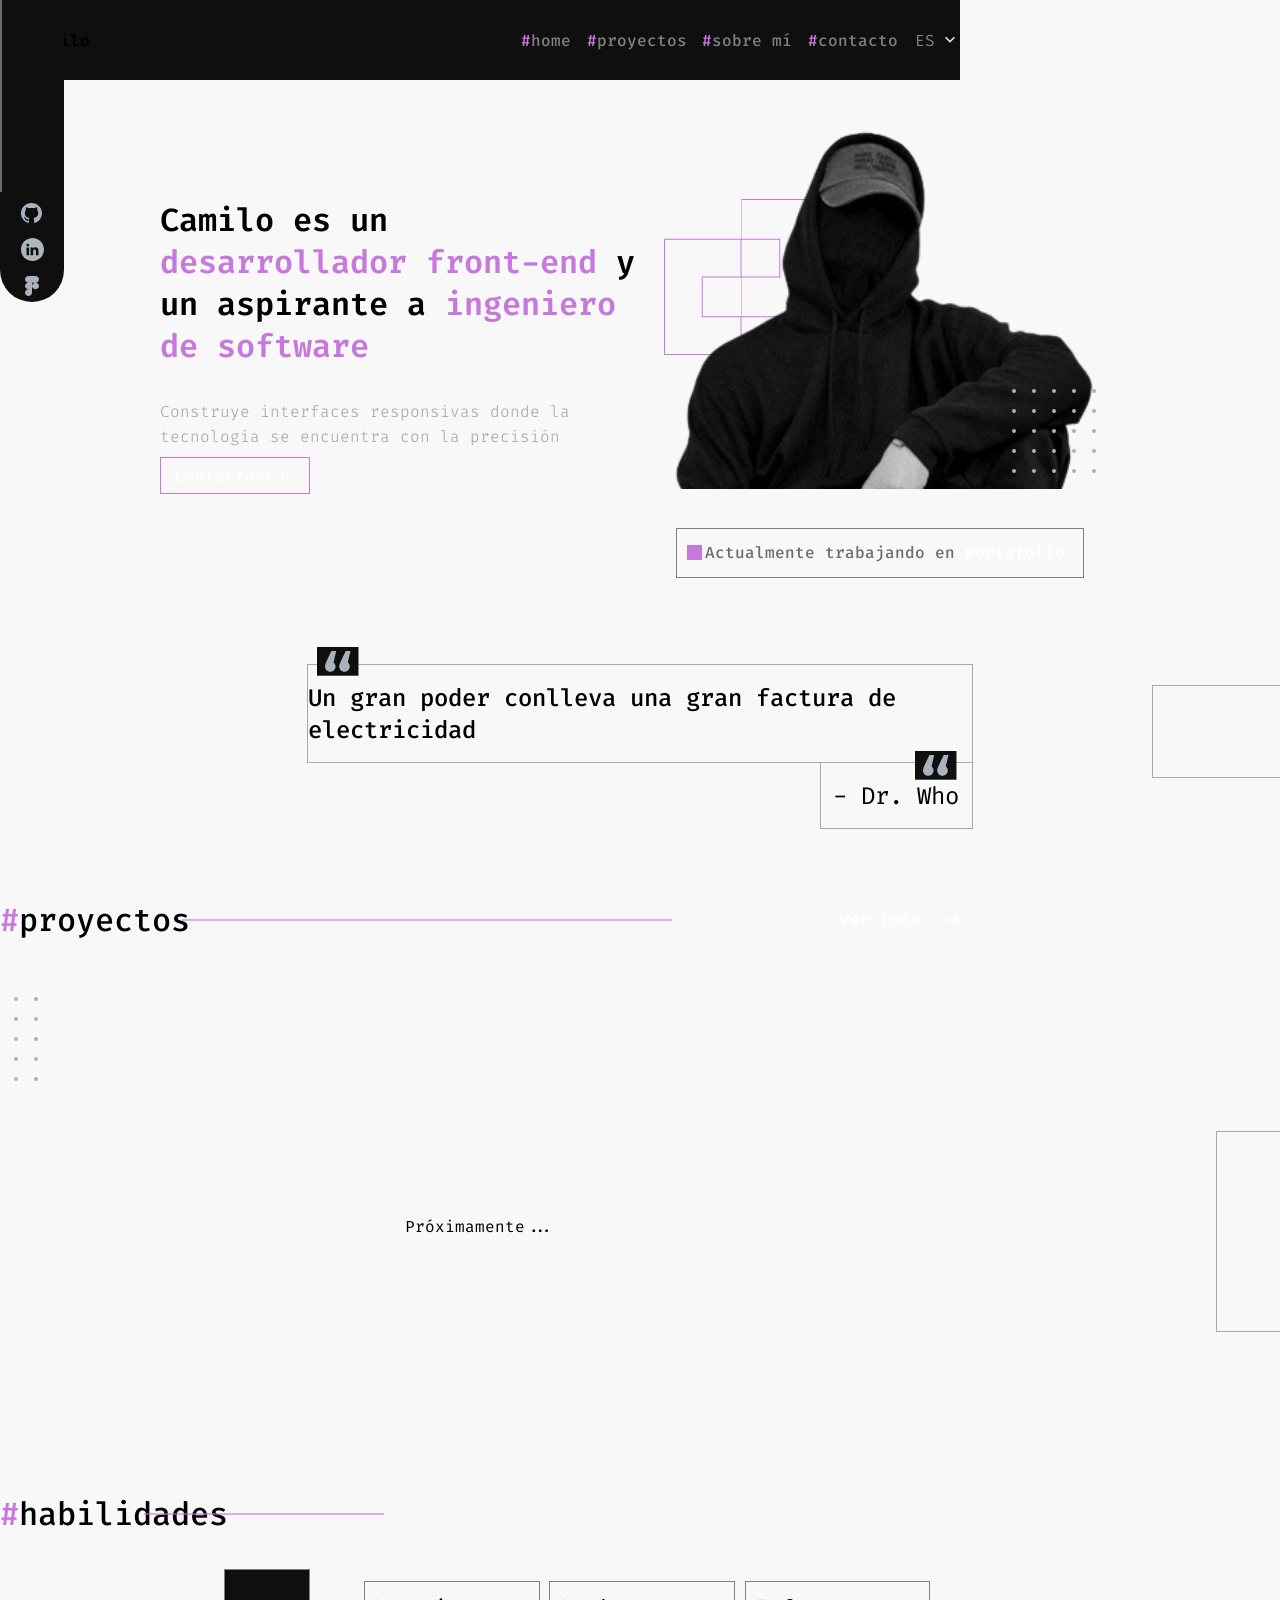
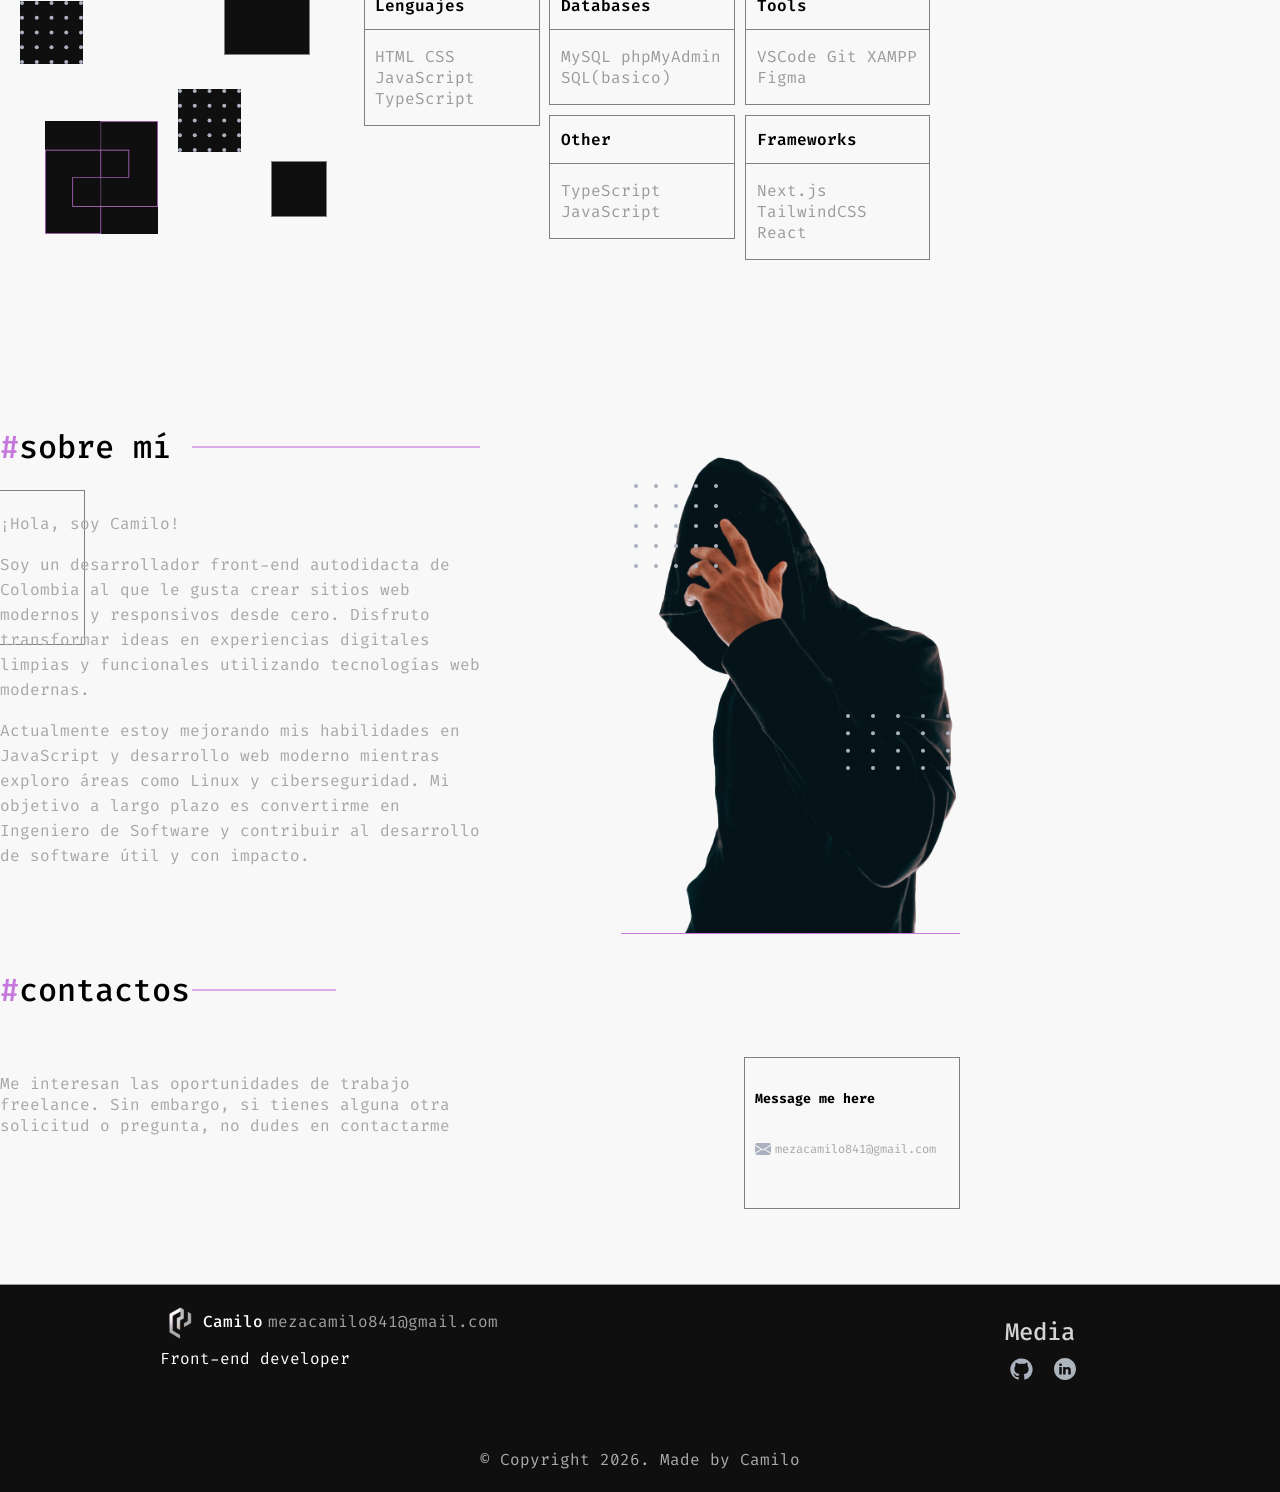
==== commit fcb3a2d8: "fix(nav): añadir identificador 'Contactos' en sección para enlazar correctamente desde navegación" ====
--- a/index.html
+++ b/index.html
@@ -100,7 +100,7 @@
                 <div class="header-section">
                     <h2><span>#</span><span data-i18n="projects_title">projects</span></h2>
                     <div class="separador"></div>
-                    <a href="#" data-i18n="view_all">View all ~~></a>
+                    <a href="pages/Proyectos.html" data-i18n="view_all">View all ~~></a>
                 </div>
                 <div id="Works-items" style="display: none;"> <!-- Aun no tengo aun proyectos terminados -->
                     <div class="Work-item item-1">
@@ -240,7 +240,7 @@
                 </div>
             </div>
         </section>
-        <section class="Container-section">
+        <section class="Container-section" id="Contactos">
             <div class="Container sections">
                 <div class="header-section Contact-h">
                     <h2><span>#</span><span data-i18n="contact_title">about-me</span></h2>
--- a/css/style.css
+++ b/css/style.css
@@ -1,26 +1,29 @@
 @font-face {
     font-family: FiraCode;
-    src: url(fonts/Fira_Code/FiraCode-VariableFont_wght.ttf) format("truetype");
+    src: url(../fonts/Fira_Code/FiraCode-VariableFont_wght.ttf) format("truetype");
 }
 
 @font-face {
     font-family: FiraCodeRegular;
-    src: url(fonts/Fira_Code/static/FiraCode-Regular.ttf) format("truetype");
+    src: url(../fonts/Fira_Code/static/FiraCode-Regular.ttf) format("truetype");
 }
 
 @font-face {
     font-family: FireCodeBold;
-    src: url(fonts/Fira_Code/static/FiraCode-Bold.ttf) format("truetype");
+    src: url(../fonts/Fira_Code/static/FiraCode-Bold.ttf) format("truetype");
 }
 
 @font-face {
     font-family: FireCodeMedium;
-    src: url(fonts/Fira_Code/static/FiraCode-Medium.ttf) format("truetype");
+    src: url(../fonts/Fira_Code/static/FiraCode-Medium.ttf) format("truetype");
 }
 
 @font-face {
     font-family: FireCodeSemiBold;
-    src: url(fonts/Fira_Code/static/FiraCode-SemiBold.ttf) format("truetype");
+    src: url(../fonts/Fira_Code/static/FiraCode-SemiBold.ttf) format("truetype");
+}
+html {
+  scroll-behavior: smooth;
 }
 
 body {
@@ -485,6 +488,8 @@
     position: relative;
     height: 13rem;
     margin: 0%;
+    margin-bottom: -6%;
+    z-index: 3;
 }
 
 .Vector-Retangulo {
@@ -597,6 +602,8 @@
     justify-self: center;
     width: 75%;
     height: auto;
+    padding-top: 6%;
+    margin-bottom: -6%;
 }
 
 
@@ -609,6 +616,8 @@
     /* border: 1px solid blue; */
     width: 75%;
     height: auto;
+    padding-top: 6%;
+    margin-bottom: -6%;
 }
 
 .header-section {
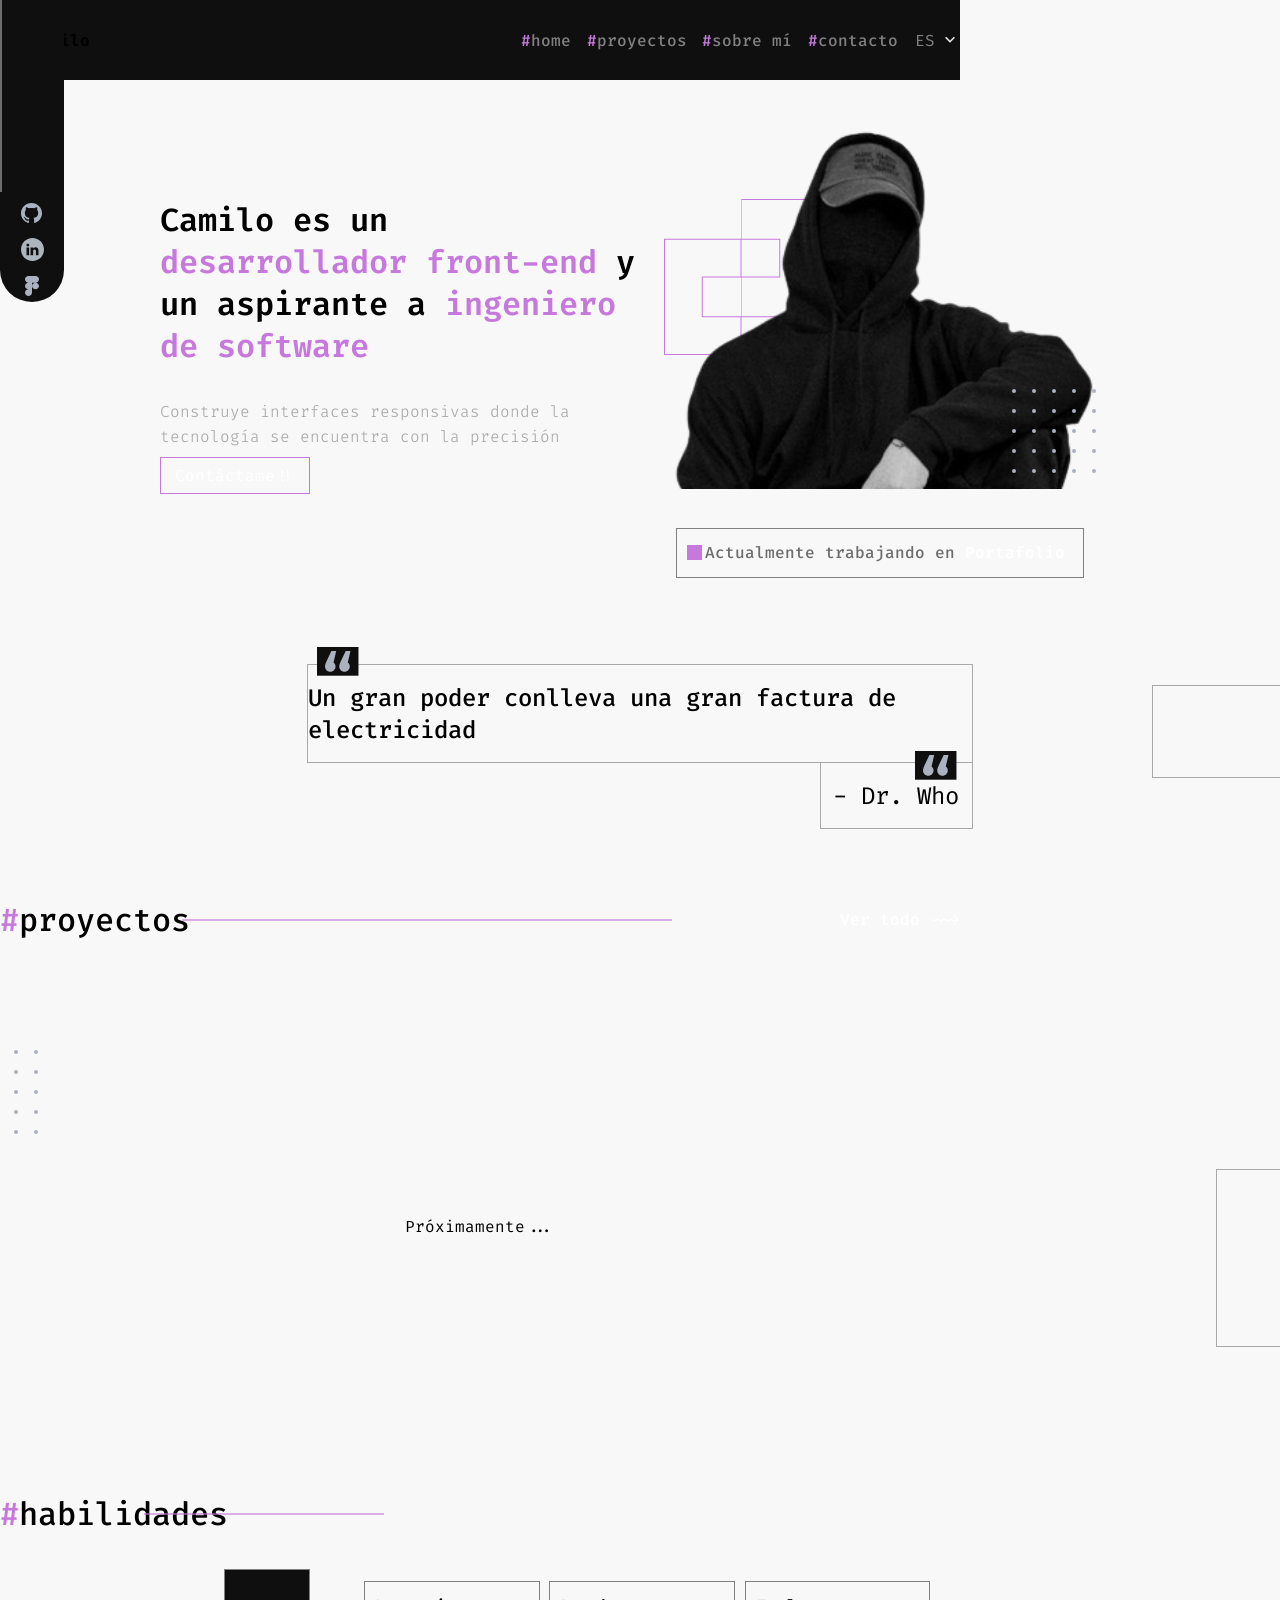
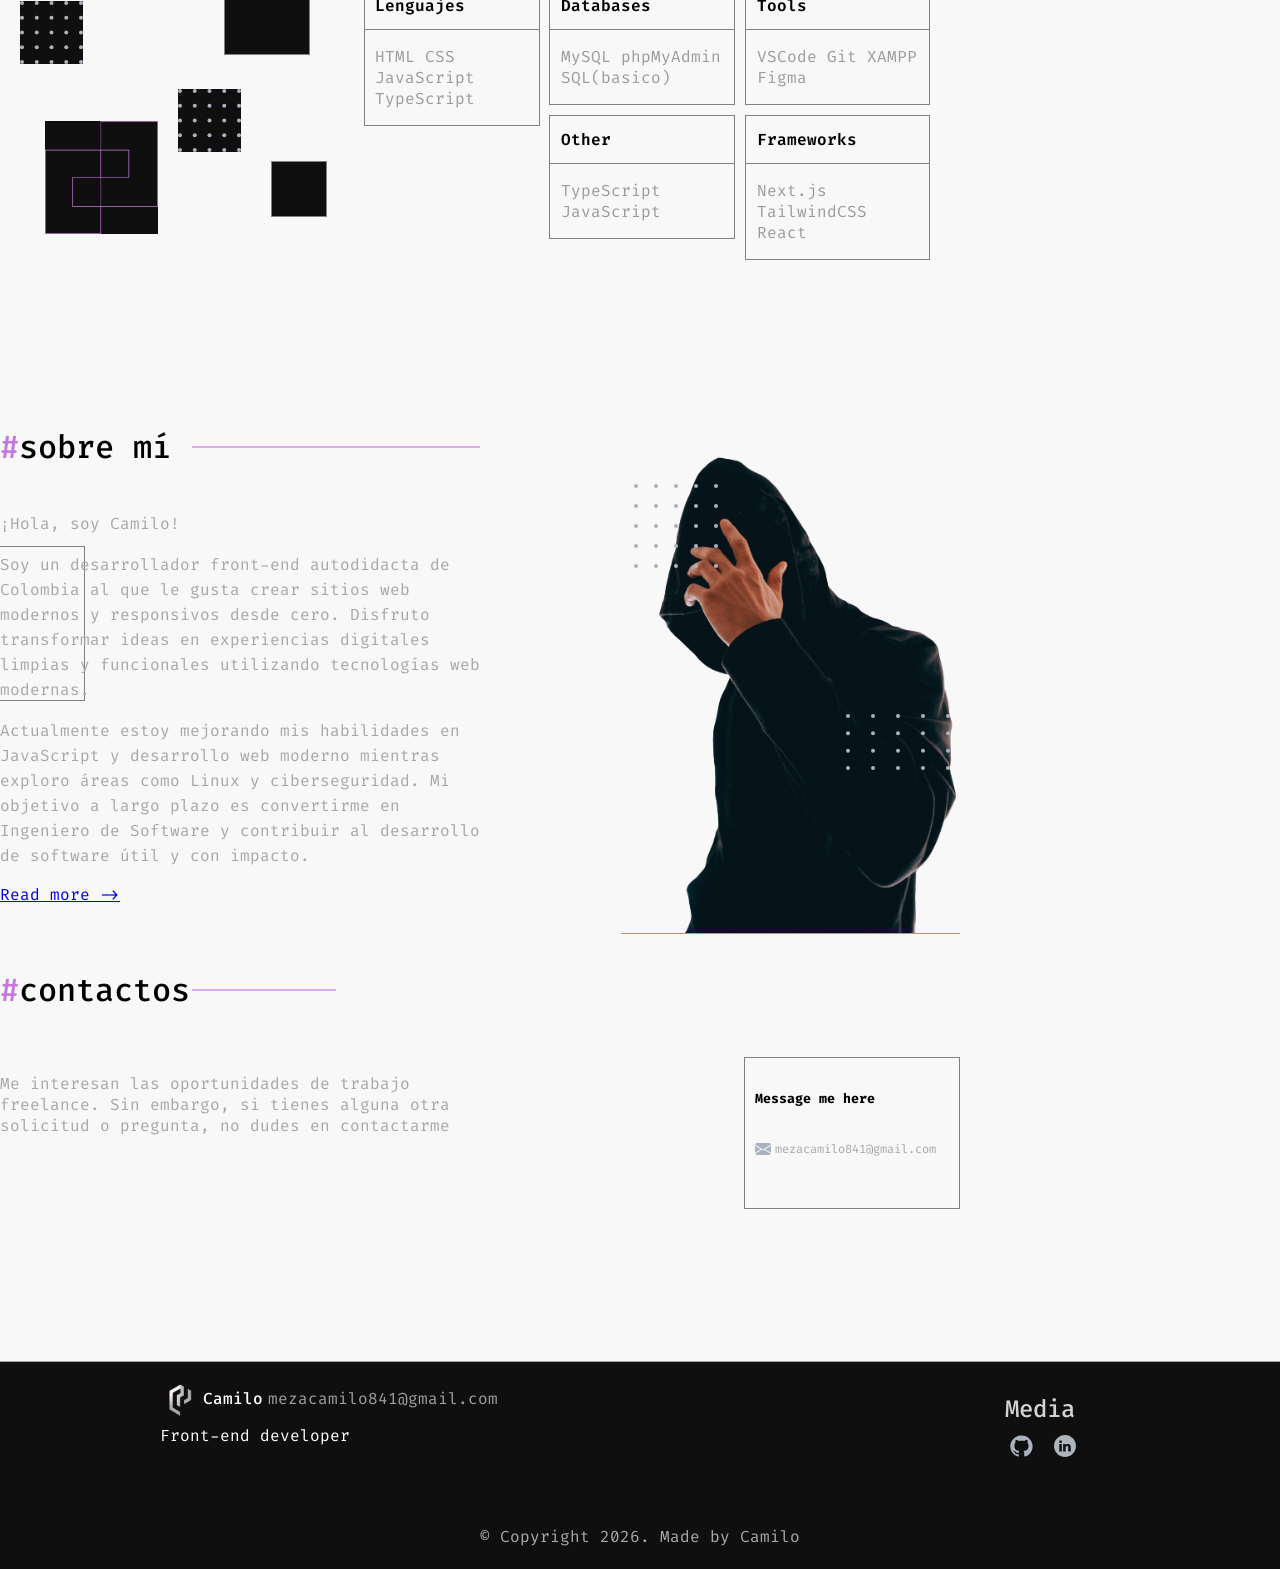
==== commit 3f08303a: "feat(about-me): añadir botón 'Read more' en index.html para enlazar a página AboutMe" ====
--- a/index.html
+++ b/index.html
@@ -205,7 +205,7 @@
                                 <p>Next.js TailwindCSS React</p>
                             </div>
                         </div>
-
+                        
                     </div>
 
                 </div>
@@ -229,6 +229,7 @@
                         <p data-i18n="about_paragraph_3"></p>
 
                         <p data-i18n="about_paragraph_4"></p>
+                        <a href="pages/AboutMe.html">Read more -></a>
                     </div>
                     <div class="AboutMeHero">
                         <figure>
--- a/css/style.css
+++ b/css/style.css
@@ -24,6 +24,7 @@
 }
 html {
   scroll-behavior: smooth;
+   scroll-padding-top: 6rem;
 }
 
 body {
@@ -488,8 +489,6 @@
     position: relative;
     height: 13rem;
     margin: 0%;
-    margin-bottom: -6%;
-    z-index: 3;
 }
 
 .Vector-Retangulo {
@@ -602,8 +601,6 @@
     justify-self: center;
     width: 75%;
     height: auto;
-    padding-top: 6%;
-    margin-bottom: -6%;
 }
 
 
@@ -616,8 +613,6 @@
     /* border: 1px solid blue; */
     width: 75%;
     height: auto;
-    padding-top: 6%;
-    margin-bottom: -6%;
 }
 
 .header-section {
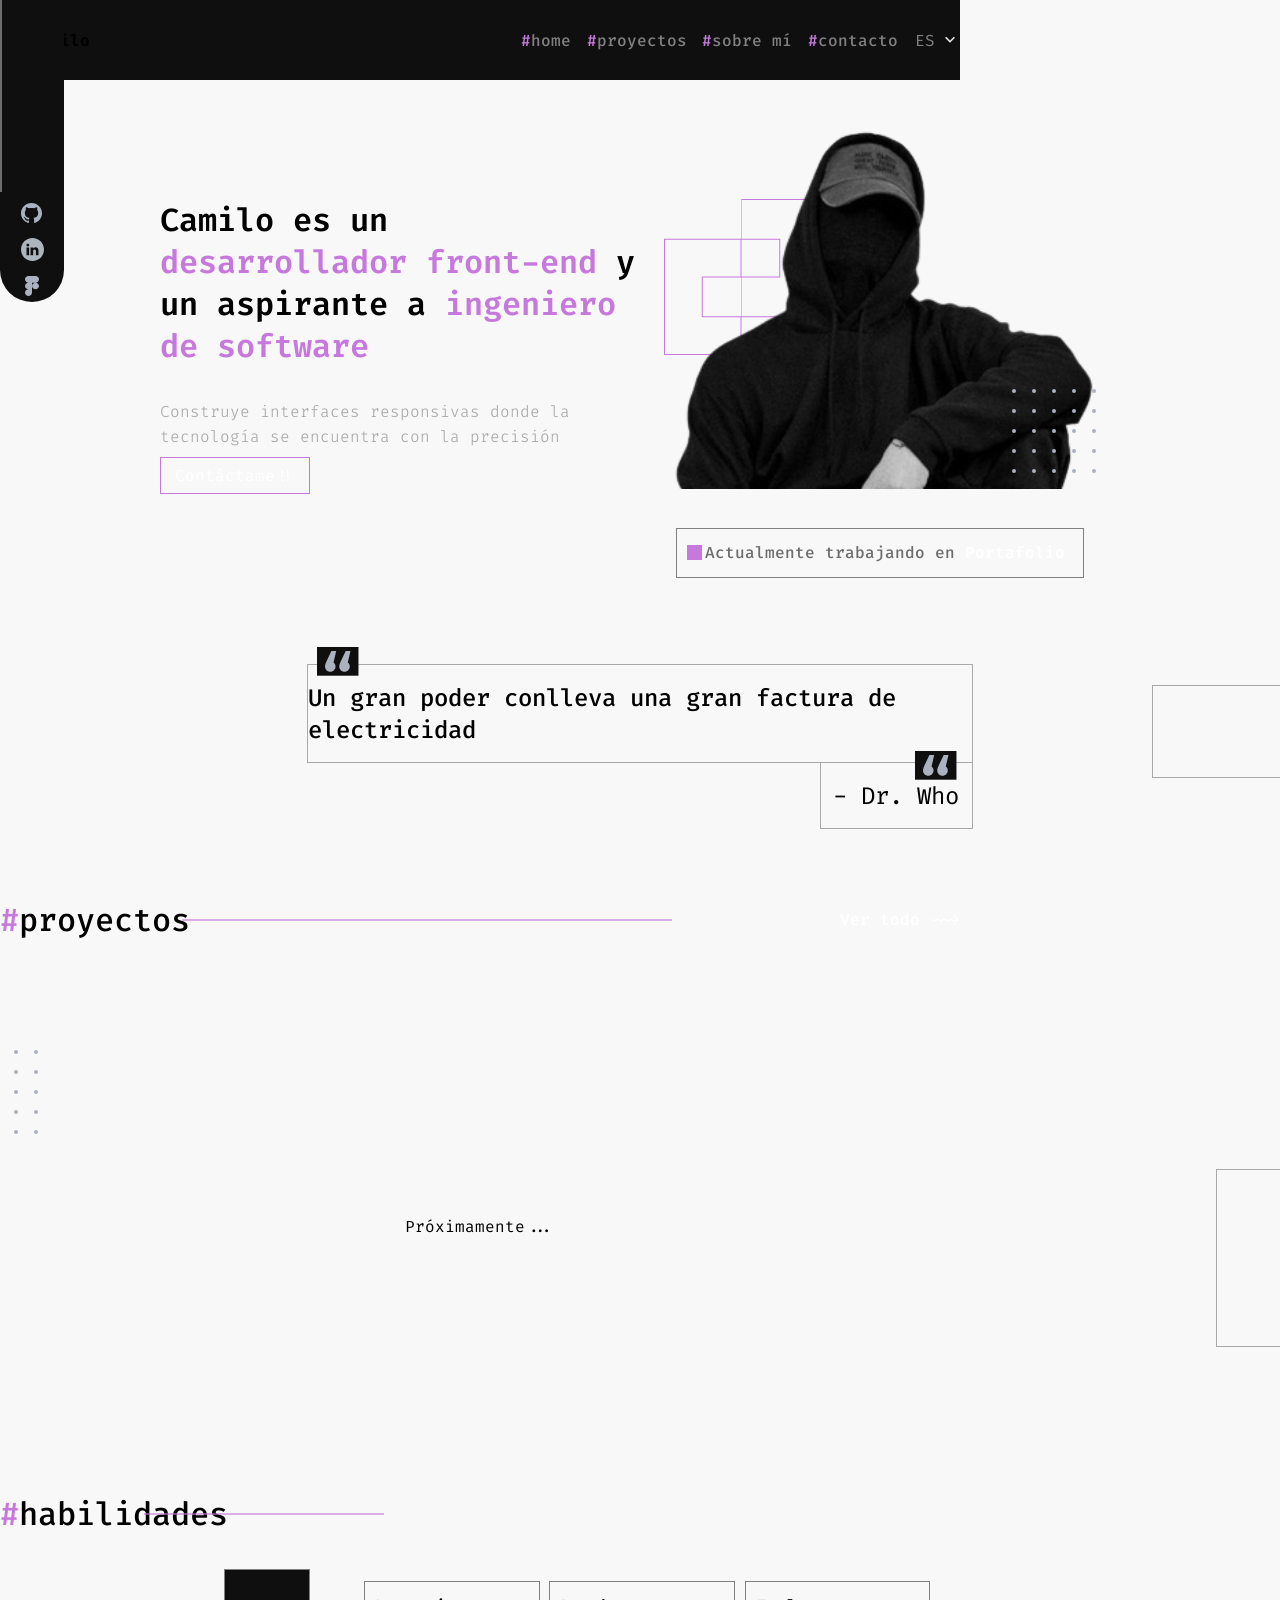
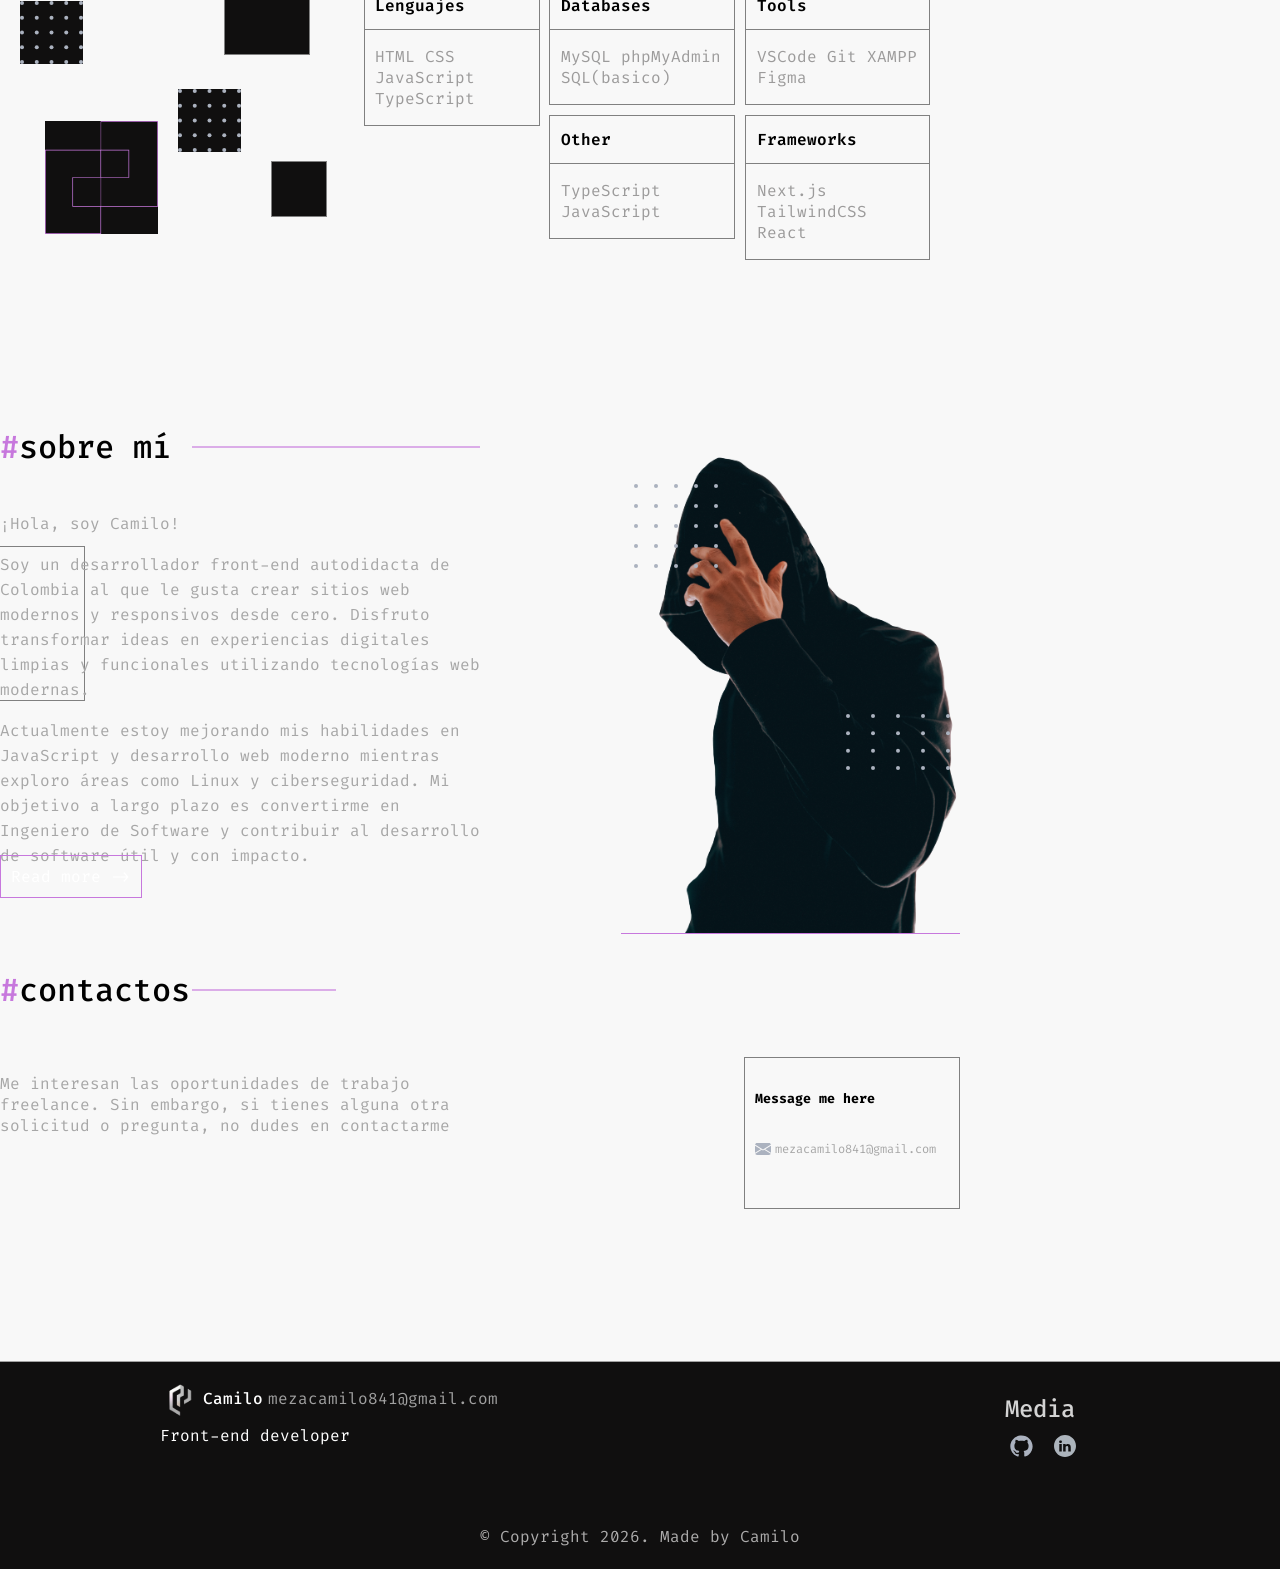
==== commit 4a0730f4: "fix(nav): actualizar enlace de contacto en index.html para dirigir a página Contacts.html" ====
--- a/index.html
+++ b/index.html
@@ -24,7 +24,7 @@
                     <li><a href="#Home"><span>#</span><span data-i18n="nav_home">home</span></a></li>
                     <li><a href="#Works"><span>#</span><span data-i18n="nav_projects">proyectos</span></a></li>
                     <li><a href="#AboutMe"><span>#</span><span data-i18n="nav_about">sobre-mi</span></a></li>
-                    <li><a href="#Contactos"><span>#</span><span data-i18n="nav_contact">contacto</span></a></li>
+                    <li><a href="pages/Contacts.html"><span>#</span><span data-i18n="nav_contact">contacto</span></a></li>
                 </ul>
             </nav>
             <div class="IdiomaSelector">
--- a/css/style.css
+++ b/css/style.css
@@ -941,8 +941,19 @@
 }
 
 .AboutMeText {
-    /* border: 1px solid red; */
-    flex: 1;
+    position:relative;
+    flex: 1;
+}
+.AboutMeText a {
+    position: absolute;
+    bottom:10%;
+    padding:10px 10px ;
+    border: 1px solid #C778DD;
+    color: white;
+    text-decoration: none
+}
+.AboutMeText a:hover {
+    background-color: #c778dd;
 }
 
 .AboutMeText p {
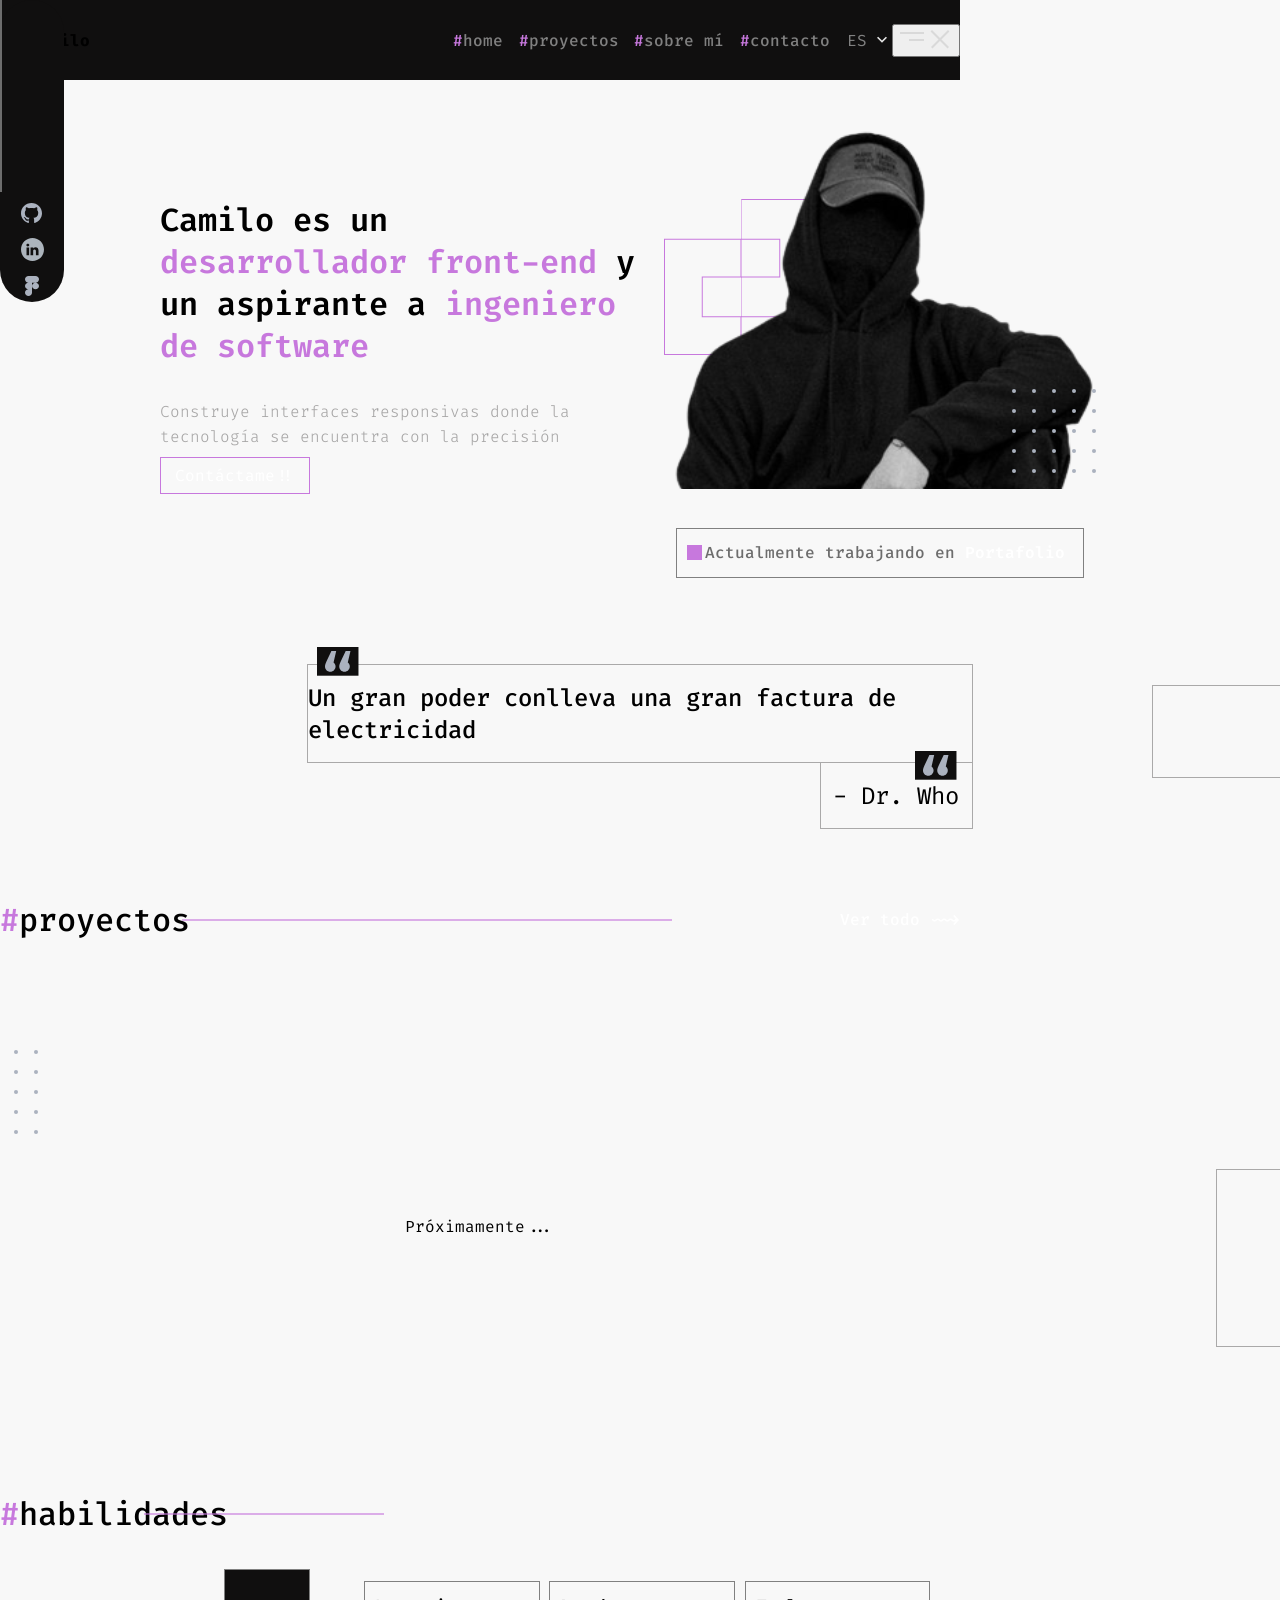
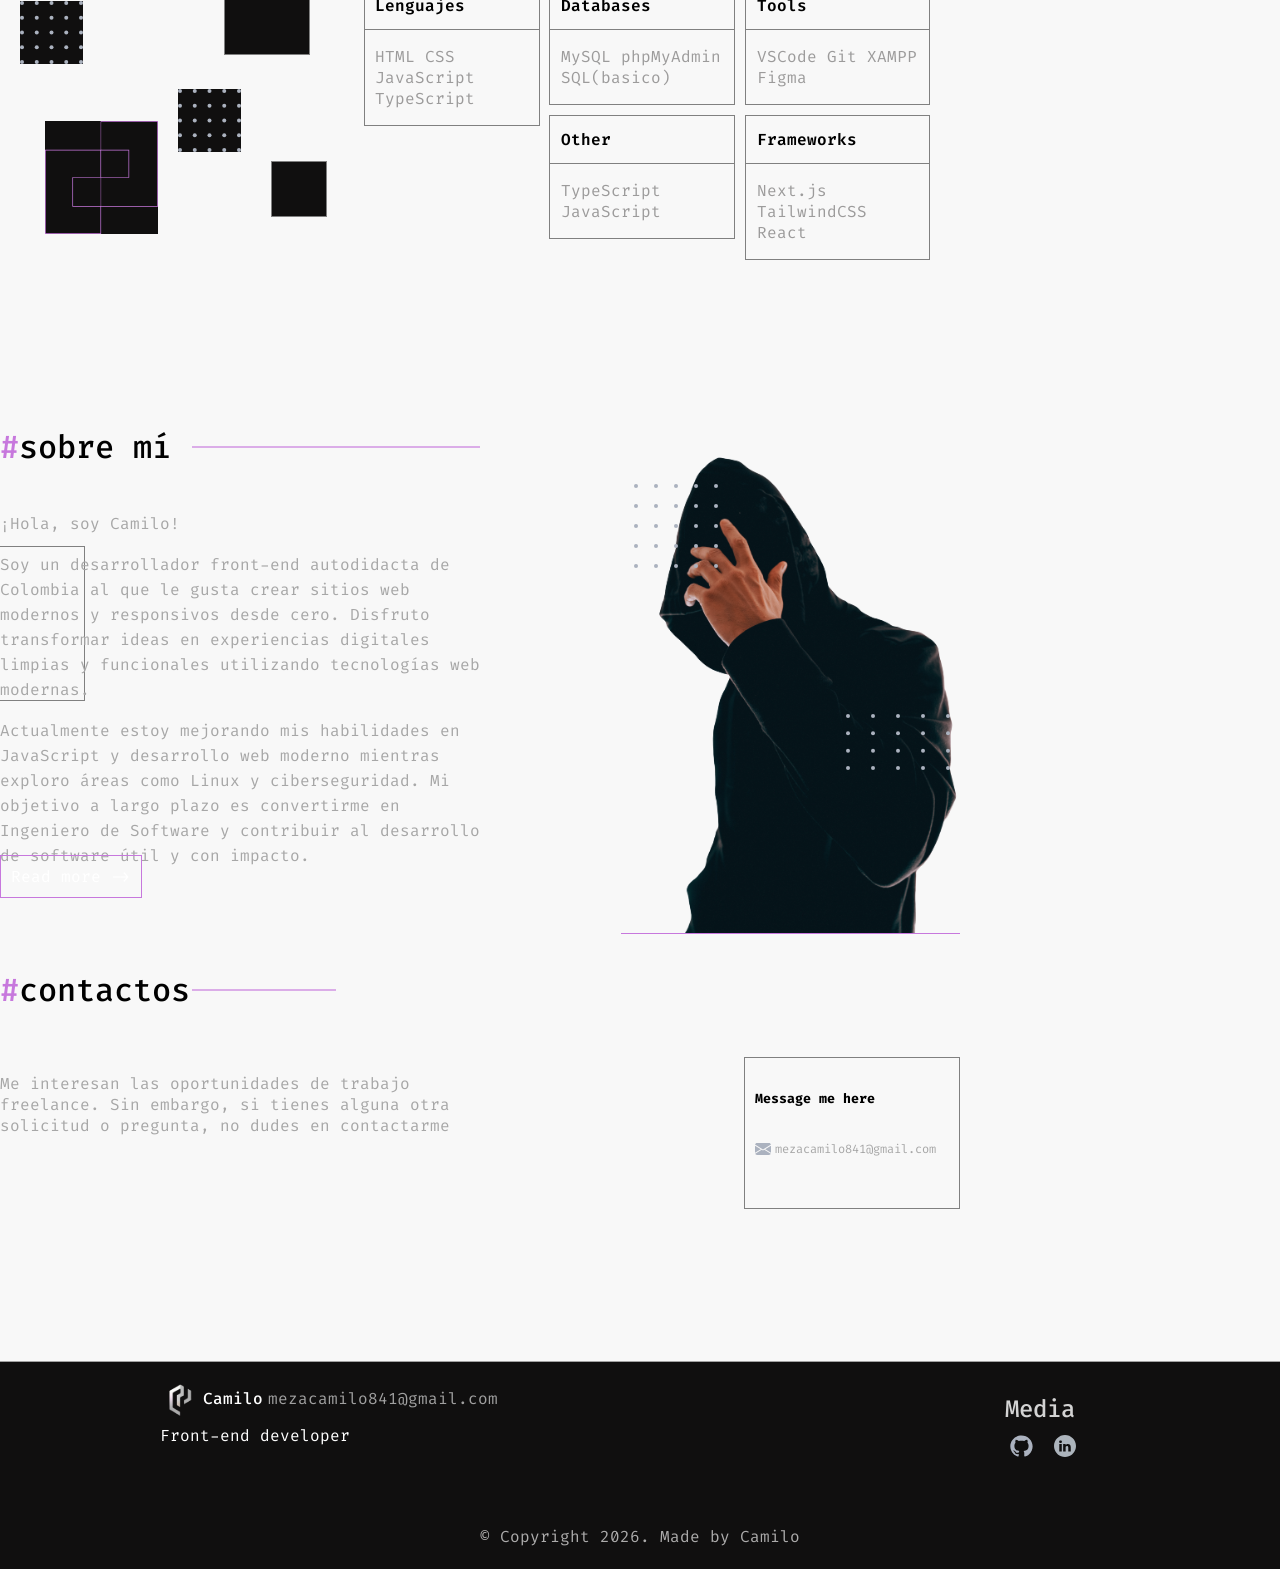
==== commit 4542786c: "feat(nav): añadir botón menú hamburguesa en index.html y eliminar Accesibilidad-container" ====
--- a/index.html
+++ b/index.html
@@ -40,7 +40,23 @@
                     <button onclick="cargarIdioma('en')">EN</button>
                 </div>
             </div>
-
+            <div id="Burger-btn-container">
+                <button id="Burger-btn-container">
+                    <svg class="icon-burger" width="24" height="24" viewBox="0 0 24 24" fill="none"
+                        xmlns="http://www.w3.org/2000/svg">
+                        <rect y="5" width="24" height="2" fill="#D9D9D9" />
+                        <rect x="9" y="12" width="15" height="2" fill="#D9D9D9" />
+                    </svg>
+
+                    <svg class="icon-close" width="24" height="24" viewBox="0 0 24 24" fill="none"
+                        xmlns="http://www.w3.org/2000/svg">
+                        <rect width="1" height="1" transform="matrix(1 0 0 -1 11 12)" fill="#D9D9D9" />
+                        <rect x="3" y="19.9706" width="24" height="2" transform="rotate(-45 3 19.9706)"
+                            fill="#D9D9D9" />
+                        <rect x="4" y="3" width="24" height="2" transform="rotate(45 4 3)" fill="#D9D9D9" />
+                    </svg>
+                </button>
+            </div>
         </section>
     </header>
     <div class="Media-Container">
@@ -205,7 +221,7 @@
                                 <p>Next.js TailwindCSS React</p>
                             </div>
                         </div>
-                        
+
                     </div>
 
                 </div>
@@ -304,12 +320,6 @@
             <p> © Copyright 2026. Made by Camilo</p>
         </div>
     </footer>
-    <div class="Accesibilidad-container">
-        <button class="btn-dark-light" disabled style="display: none;">
-            <span class="dark-light-icon"></span>
-        </button>
-    </div>
-
 </body>
 
 </html>
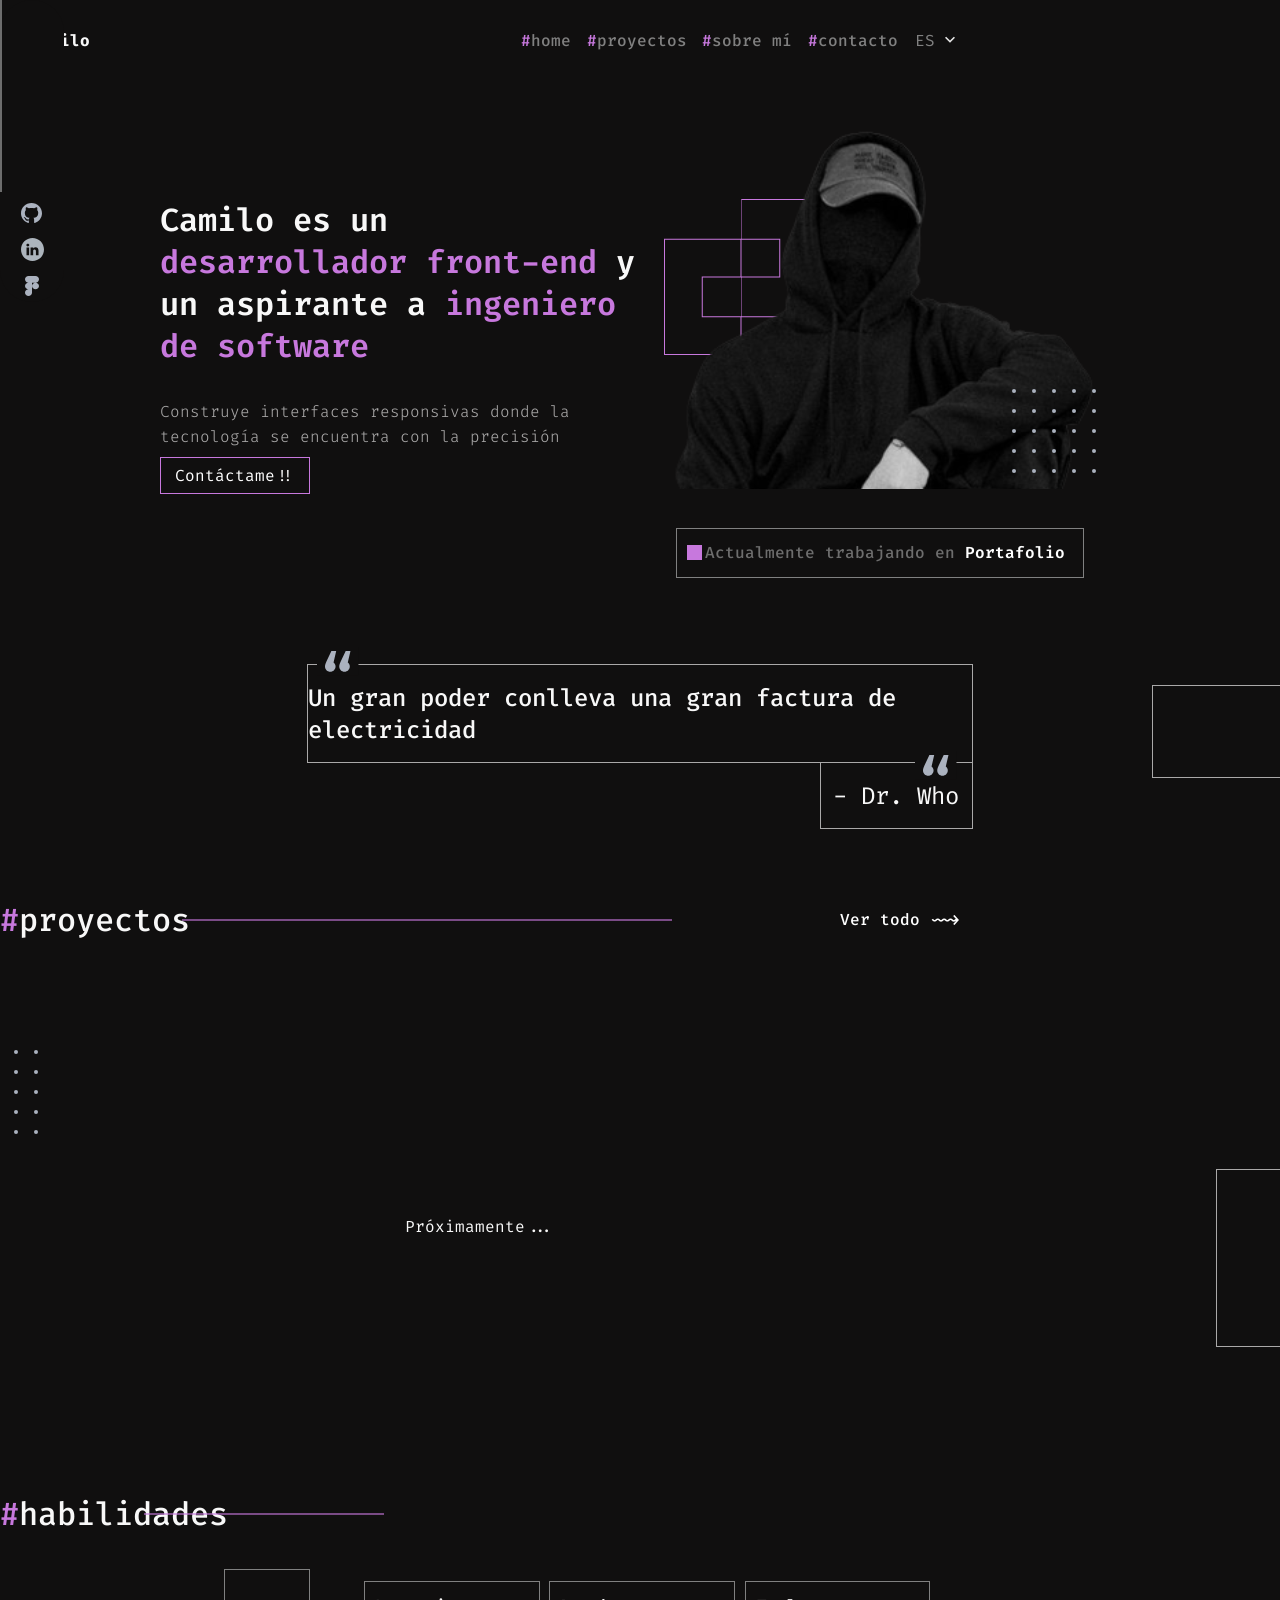
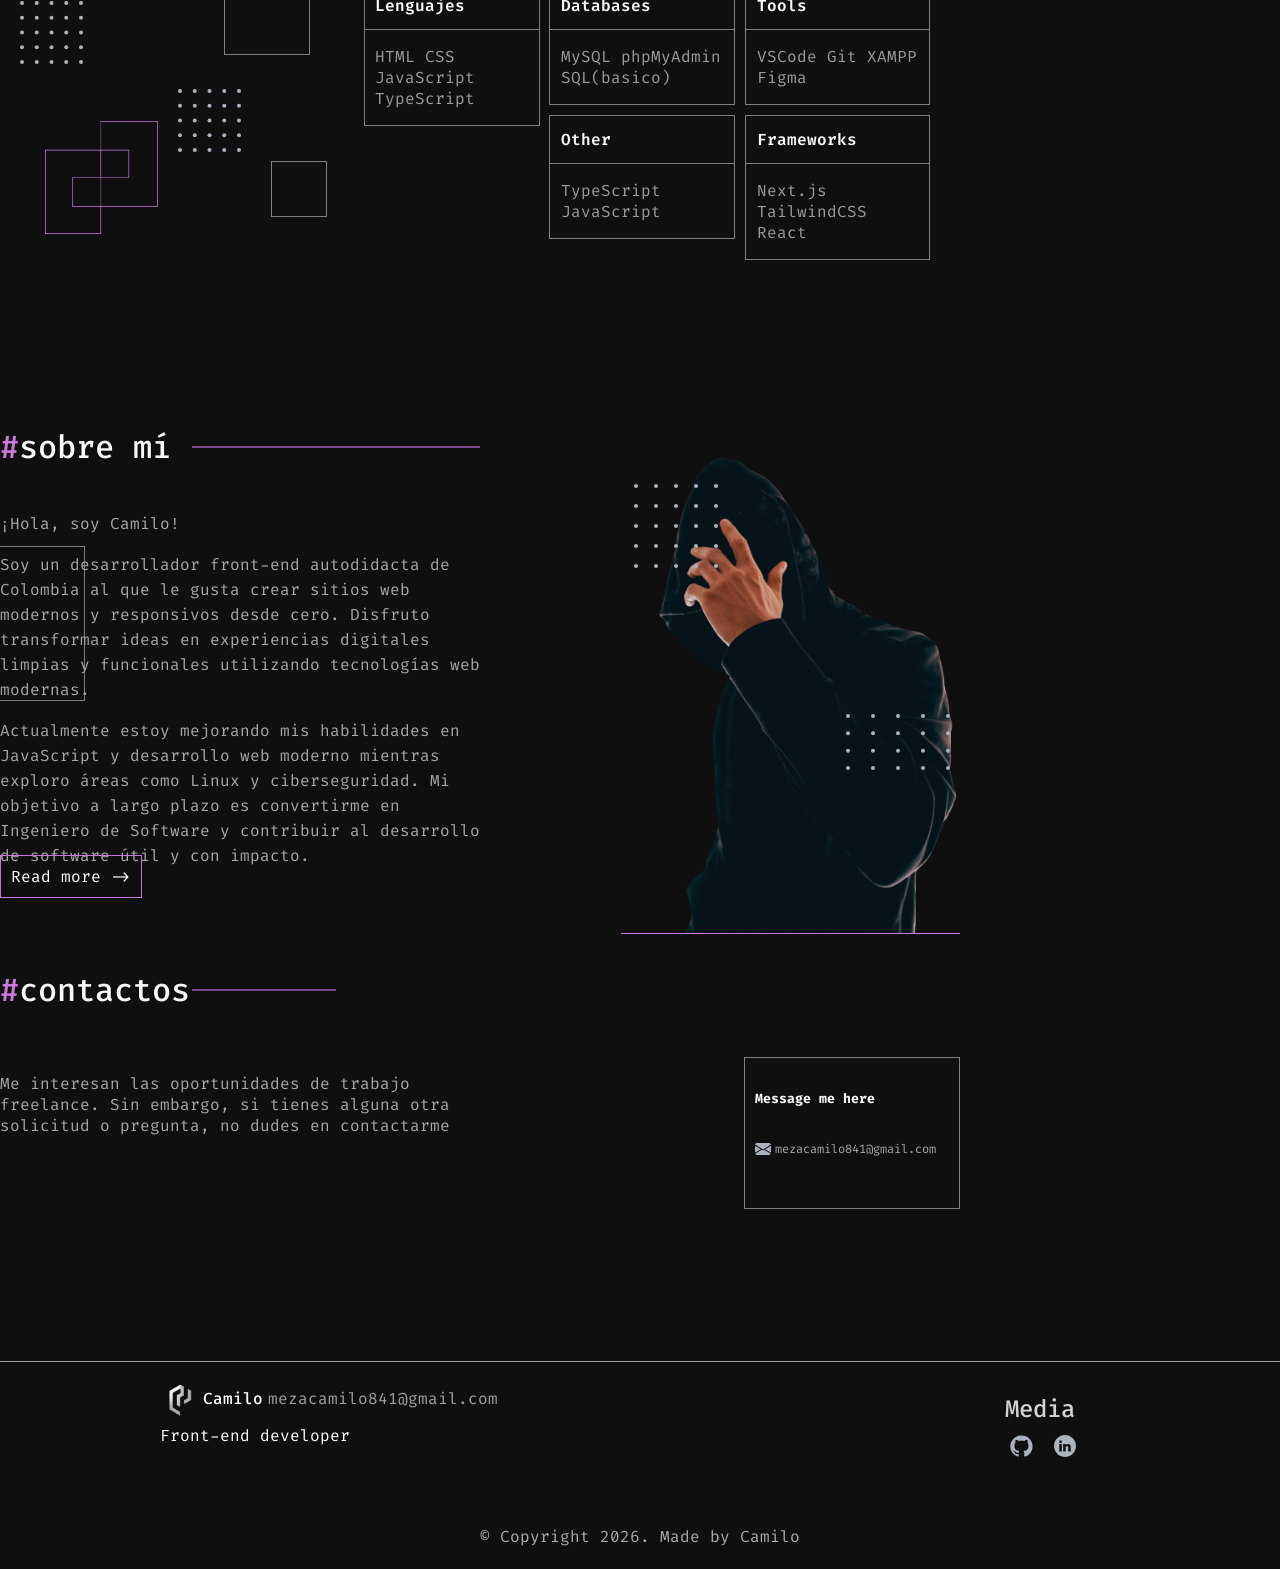
==== commit b7a40f95: "fix(scroll-spy): mover id AboutMe al <section> para correcta detección en index.html" ====
--- a/index.html
+++ b/index.html
@@ -227,9 +227,9 @@
                 </div>
             </div>
         </section>
-        <section class="Container-section">
+        <section class="Container-section" id="AboutMe">
             <div class="VectorAboutMe"></div>
-            <div class="Container sections" id="AboutMe">
+            <div class="Container sections" >
                 <div class="header-section AboutMe-h">
                     <h2><span>#</span><span data-i18n="about_title">about-me</span></h2>
                     <div class="separador"></div>
--- a/css/style.css
+++ b/css/style.css
@@ -1,452 +1,434 @@
 @font-face {
-    font-family: FiraCode;
-    src: url(../fonts/Fira_Code/FiraCode-VariableFont_wght.ttf) format("truetype");
+  font-family: FiraCode;
+  src: url(../fonts/Fira_Code/FiraCode-VariableFont_wght.ttf) format("truetype");
 }
 
 @font-face {
-    font-family: FiraCodeRegular;
-    src: url(../fonts/Fira_Code/static/FiraCode-Regular.ttf) format("truetype");
+  font-family: FiraCodeRegular;
+  src: url(../fonts/Fira_Code/static/FiraCode-Regular.ttf) format("truetype");
 }
 
 @font-face {
-    font-family: FireCodeBold;
-    src: url(../fonts/Fira_Code/static/FiraCode-Bold.ttf) format("truetype");
+  font-family: FireCodeBold;
+  src: url(../fonts/Fira_Code/static/FiraCode-Bold.ttf) format("truetype");
 }
 
 @font-face {
-    font-family: FireCodeMedium;
-    src: url(../fonts/Fira_Code/static/FiraCode-Medium.ttf) format("truetype");
+  font-family: FireCodeMedium;
+  src: url(../fonts/Fira_Code/static/FiraCode-Medium.ttf) format("truetype");
 }
 
 @font-face {
-    font-family: FireCodeSemiBold;
-    src: url(../fonts/Fira_Code/static/FiraCode-SemiBold.ttf) format("truetype");
+  font-family: FireCodeSemiBold;
+  src: url(../fonts/Fira_Code/static/FiraCode-SemiBold.ttf) format("truetype");
 }
 html {
   scroll-behavior: smooth;
-   scroll-padding-top: 6rem;
+  scroll-padding-top: 6rem;
 }
 
 body {
-    margin: 0;
-    padding: 0;
-    font-family: FiraCode, monospace;
-    transition: 0.5s all;
-    background-color: #f8f8f8;
+  margin: 0;
+  padding: 0;
+  font-family: FiraCode, monospace;
+  transition: 0.5s all;
+  background-color: #100f0f;
+  color: #f8f8f8;
+  overscroll-behavior-y: none;
 }
 
 ::-webkit-scrollbar {
+  width: 0;
+}
+
+* {
+  transition: 1s all;
+  box-sizing: border-box;
+  user-select: none;
+}
+
+
+
+* {
+  box-sizing: border-box;
+  user-select: none;
+}
+
+img {
+  user-select: none;
+  pointer-events: none;
+}
+
+
+
+main {
+  overflow: hidden;
+}
+
+header {
+  position: fixed;
+  background-color: #100f0f;
+  height: auto;
+  width: 75%;
+  justify-self: center;
+  z-index: 9;
+}
+
+#HeaderContent {
+  height: 5rem;
+  width: 100%;
+  display: flex;
+  flex-direction: row;
+  align-items: center;
+  position: relative;
+}
+
+#LogoContainer {
+  display: flex;
+  align-items: center;
+  flex: 1;
+  /* border:1px solid red ; */
+}
+
+#LogoText {
+  font-family: FireCodeBold;
+}
+
+#NavContainer {
+  width: 45%;
+  /* border: 1px solid red; */
+  display: flex;
+}
+
+#NavContainer ul {
+  display: flex;
+  list-style: none;
+  width: 100%;
+  justify-content: space-around;
+}
+
+#NavContainer ul li {
+  cursor: pointer;
+}
+
+#NavContainer a {
+  font-family: FireCodeMedium;
+  font-size: 16px;
+  text-decoration: none;
+  color: grey;
+}
+
+#NavContainer a:hover {
+  color: white;
+}
+
+#NavContainer span:nth-last-child(2) {
+  color: #c778dd;
+}
+
+.IdiomaSelector {
+  margin-left: 1%;
+  color: grey;
+  display: flex;
+  flex-direction: row;
+  /* border: 1px solid blue; */
+  position: relative;
+}
+
+.IconIdioma {
+  width: 20px;
+  display: flex;
+  align-self: center;
+  align-items: center;
+  justify-items: center;
+  margin-left: 5px;
+  height: 20px;
+  transition: 0.5s all;
+  /* border: 1px solid red; */
+}
+
+.IdiomaSelector:hover > .IconIdioma {
+  rotate: 180deg;
+}
+
+.IdiomaSelector:hover .SelectorIdioma {
+  /* animation: Despliegue 0.5s forwards; */
+  opacity: 1;
+  width: auto;
+  height: auto;
+  transition: 2s all;
+  border: 1px solid white;
+}
+
+.SelectorIdioma {
+  position: absolute;
+  top: 100%;
+  right: 0;
+  background-color: #100f0f;
+  display: flex;
+  flex-direction: column;
+  height: 0px;
+  width: 0px;
+  opacity: 0;
+  align-items: center;
+  overflow: hidden;
+  transition: 2s all;
+}
+
+.SelectorIdioma a {
+  padding: 10px;
+  color: grey;
+  text-decoration: none;
+}
+
+.SelectorIdioma a:hover {
+  color: white;
+}
+
+@keyframes Despliegue {
+  from {
+    height: 0;
     width: 0;
-}
-
-* {
-    transition: 1s all;
-    box-sizing: border-box;
-    user-select: none;
-}
-
-
-.btn-dark-light {
-
-    width: 40px;
-    height: 40px;
-    border-radius: 50%;
-    background-color: #f8f8f8;
-    /* border: 1px solid red; */
-    cursor: pointer;
-}
-
-body.dark-mode {
-    background-color: #100F0F;
-    color: #f8f8f8;
-}
-
-* {
-    box-sizing: border-box;
-    user-select: none;
-}
-
-img {
-    user-select: none;
-    pointer-events: none;
-}
-
-body.dark-mode {
-    background-color: #100F0F;
-    color: #f8f8f8;
-}
-
-main {
-    overflow: hidden;
-}
-
-header {
-    position: fixed;
-    background-color: #100F0F;
-    height: auto;
-    width: 75%;
-    justify-self: center;
-    z-index: 9;
-}
-
-#HeaderContent {
-    height: 5rem;
-    width: 100%;
-    display: flex;
-    flex-direction: row;
-    align-items: center;
-    position: relative;
-}
-
-#LogoContainer {
-    display: flex;
-    align-items: center;
-    flex: 1;
-    /* border:1px solid red ; */
-}
-
-#LogoText {
-    font-family: FireCodeBold;
-}
-
-#NavContainer {
-    width: 45%;
-    /* border: 1px solid red; */
-    display: flex;
-}
-
-#NavContainer ul {
-    display: flex;
-    list-style: none;
-    width: 100%;
-    justify-content: space-around;
-}
-
-#NavContainer ul li {
-    cursor: pointer;
-}
-
-#NavContainer a {
-    font-family: FireCodeMedium;
-    font-size: 16px;
-    text-decoration: none;
-    color: grey;
-}
-
-#NavContainer a:hover {
-    color: white;
-}
-
-#NavContainer span:nth-last-child(2) {
-    color: #C778DD;
-}
-
-.IdiomaSelector {
-    margin-left: 1%;
-    color: grey;
-    display: flex;
-    flex-direction: row;
-    /* border: 1px solid blue; */
-    position: relative;
-}
-
-.IconIdioma {
-    width: 20px;
-    display: flex;
-    align-self: center;
-    align-items: center;
-    justify-items: center;
-    margin-left: 5px;
-    height: 20px;
-    transition: 0.5s all;
-    /* border: 1px solid red; */
-}
-
-.IdiomaSelector:hover>.IconIdioma {
-    rotate: 180deg;
-}
-
-.IdiomaSelector:hover .SelectorIdioma {
-    /* animation: Despliegue 0.5s forwards; */
+  }
+
+  to {
     opacity: 1;
     width: auto;
     height: auto;
-    transition: 2s all;
-    border: 1px solid white;
-}
-
-.SelectorIdioma {
-
-    position: absolute;
-    top: 100%;
-    right: 0;
-    background-color: #100F0F;
-    display: flex;
-    flex-direction: column;
-    height: 0px;
-    width: 0px;
-    opacity: 0;
-    align-items: center;
-    overflow: hidden;
-    transition: 2s all;
-}
-
-.SelectorIdioma a {
-    padding: 10px;
+  }
+}
+
+@keyframes Girar {
+  from {
+    rotate: 0deg;
     color: grey;
-    text-decoration: none;
-}
-
-.SelectorIdioma a:hover {
+  }
+
+  to {
+    rotate: 180deg;
     color: white;
-}
-
-@keyframes Despliegue {
-    from {
-        height: 0;
-        width: 0;
-    }
-
-    to {
-        opacity: 1;
-        width: auto;
-        height: auto;
-    }
-}
-
-@keyframes Girar {
-    from {
-        rotate: 0deg;
-        color: grey;
-    }
-
-    to {
-        rotate: 180deg;
-        color: white;
-    }
+  }
 }
 
 .Accesibilidad-container {
-    position: fixed;
-    right: 2%;
-    bottom: 10%;
-    width: 45px;
-    height: 45px;
-    border-radius: 100%;
+  position: fixed;
+  right: 2%;
+  bottom: 10%;
+  width: 45px;
+  height: 45px;
+  border-radius: 100%;
 }
 
 .btn-dark-light {
-    width: 100%;
-    height: 100%;
-    border-radius: 50%;
-    background-color: #f7f0f0;
-    /* border: 1px solid red; */
-    cursor: not-allowed;
-    border: none;
-}
-
-
+  width: 100%;
+  height: 100%;
+  border-radius: 50%;
+  background-color: #f7f0f0;
+  /* border: 1px solid red; */
+  cursor: not-allowed;
+  border: none;
+}
 
 .dark-light-icon::before {
-    position: absolute;
-    height: 100%;
-    left: 0;
-    top: 0;
-    content: "🌙";
-    justify-content: center;
-    align-content: center;
-    border-radius: 100%;
-    border: 1px solid grey;
-    /* background-color: rgb(255, 255, 255); */
-    width: 100%;
-
+  position: absolute;
+  height: 100%;
+  left: 0;
+  top: 0;
+  content: "🌙";
+  justify-content: center;
+  align-content: center;
+  border-radius: 100%;
+  border: 1px solid grey;
+  /* background-color: rgb(255, 255, 255); */
+  width: 100%;
 }
 
 .dark-light-icon.dark::before {
-    position: absolute;
-    height: 100%;
-    left: 0;
-    top: 0;
-    content: "☀️";
-    justify-content: center;
-    align-content: center;
-    border-radius: 100%;
-    /* border: 1px solid rgb(255, 255, 255); */
-    background-color: rgb(31, 31, 31);
-    width: 100%;
+  position: absolute;
+  height: 100%;
+  left: 0;
+  top: 0;
+  content: "☀️";
+  justify-content: center;
+  align-content: center;
+  border-radius: 100%;
+  /* border: 1px solid rgb(255, 255, 255); */
+  background-color: rgb(31, 31, 31);
+  width: 100%;
 }
 
 .Media-Container {
-    position: fixed;
-    display: block;
-    justify-items: center;
-    top: 0;
-    left: 0%;
-    width: 5%;
-    height: auto;
-    z-index: 9;
-    /* border: 1px solid red; */
-    background-color: #100F0F;
-    border-radius: 50px;
+  position: fixed;
+  display: block;
+  justify-items: center;
+  top: 0;
+  left: 0%;
+  width: 5%;
+  height: auto;
+  z-index: 9;
+  /* border: 1px solid red; */
+  background-color: #100f0f;
+  border-radius: 50px;
 }
 
 .Media-Container .Linea {
-    height: 12rem;
-    width: 1.5px;
-    background-color: #6d6d6d;
+  height: 12rem;
+  width: 1.5px;
+  background-color: #6d6d6d;
 }
 
 .Media-item {
-    display: flex;
-    gap: 9px;
-    flex-direction: column;
-    justify-content: center;
-    margin-top: 5px;
-    /* border: 1px solid red; */
+  display: flex;
+  gap: 9px;
+  flex-direction: column;
+  justify-content: center;
+  margin-top: 5px;
+  /* border: 1px solid red; */
 }
 
 .Media-item a {
-    display: flex;
-    justify-content: center;
+  display: flex;
+  justify-content: center;
 }
 
 main {
-    /* border: 1px solid red; */
-    height: auto;
+  /* border: 1px solid red; */
+  height: auto;
 }
 
 .Hero-Section {
-    margin: 12, 5% 12, 5%;
-    display: flex;
-    position: relative;
-    justify-content: center;
-    /* border: 1px solid blue; */
-    height: 41.5rem;
+  margin:
+    12,
+    5% 12,
+    5%;
+  display: flex;
+  position: relative;
+  justify-content: center;
+  /* border: 1px solid blue; */
+  height: 41.5rem;
 }
 
 .Hero {
-    display: flex;
-    /* border: red 1px solid; */
-    margin-left: 12.5%;
-    margin-right: 12.5%;
-    position: absolute;
-    bottom: 10%;
-    height: 75%;
+  display: flex;
+  /* border: red 1px solid; */
+  margin-left: 12.5%;
+  margin-right: 12.5%;
+  position: absolute;
+  bottom: 10%;
+  height: 75%;
 }
 
 .Hero-text {
-    padding-top: 7%;
-    width: 30%;
-    flex: 1;
-    /* border: 1px solid red; */
+  padding-top: 7%;
+  width: 30%;
+  flex: 1;
+  /* border: 1px solid red; */
 }
 
 .Hero-text span:nth-last-child(1) {
-    color: #C778DD;
+  color: #c778dd;
 }
 
 .Hero-text span:nth-last-child(3) {
-    color: #C778DD;
-}
-
+  color: #c778dd;
+}
 
 .Hero-text .Text {
-
-    font-family: FireCodeSemiBold, monospace;
-    font-size: 32px;
-    /*  border: 1px solid red; */
+  font-family: FireCodeSemiBold, monospace;
+  font-size: 32px;
+  /*  border: 1px solid red; */
 }
 
 .Hero-text .Text-sub {
-    color: #a7a6a6;
-    line-height: 25px;
-    font-weight: 100;
-    font-size: 16px;
+  color: #a7a6a6;
+  line-height: 25px;
+  font-weight: 100;
+  font-size: 16px;
 }
 
 .Hero-text a {
-    transition: 0.5s all;
-    border: #C778DD 0.5px solid;
-    text-decoration: none;
-    color: white;
-    padding: 7px 14px;
+  transition: 0.5s all;
+  border: #c778dd 0.5px solid;
+  text-decoration: none;
+  color: white;
+  padding: 7px 14px;
 }
 
 .Hero-text a:hover {
-    background-color: #c778dd62;
+  background-color: #c778dd62;
 }
 
 .Hero-image {
-    width: 40%;
-    flex: 1;
-    position: relative;
+  width: 40%;
+  flex: 1;
+  position: relative;
 }
 
 .Hero-image:hover .Logo-vector {
-    animation-play-state: paused;
+  animation-play-state: paused;
 }
 
 .Hero-image:hover .Docs-Vector {
-    animation-play-state: paused;
+  animation-play-state: paused;
 }
 
 .Hero-image .Person {
-    /* border: 1px solid red; */
-    position: absolute;
-    left: 5%;
-    top: 5%;
-    width: 90%;
-    justify-self: center;
+  /* border: 1px solid red; */
+  position: absolute;
+  left: 5%;
+  top: 5%;
+  width: 90%;
+  justify-self: center;
 }
 
 .Works-Status {
-    display: flex;
-    padding-left: 2%;
-    padding-right: 2%;
-    align-items: center;
-    flex-direction: row;
-    /* border: 1px solid red; */
-    position: absolute;
-    bottom: 4%;
-    width: 85%;
-    left: 7.5%;
-    height: 10%;
-    border: 1px solid gray;
+  display: flex;
+  padding-left: 2%;
+  padding-right: 2%;
+  align-items: center;
+  flex-direction: row;
+  /* border: 1px solid red; */
+  position: absolute;
+  bottom: 4%;
+  width: 85%;
+  left: 7.5%;
+  height: 10%;
+  border: 1px solid gray;
 }
 
 .Works-Status div {
-    background-color: #C778DD;
-    width: 15px;
-    height: 15px;
-    margin-right: 1%;
+  background-color: #c778dd;
+  width: 15px;
+  height: 15px;
+  margin-right: 1%;
 }
 
 .Works-Status span:nth-last-child(2) {
-    color: #6d6d6d;
-    font-family: FireCodeMedium, monospace;
+  color: #6d6d6d;
+  font-family: FireCodeMedium, monospace;
 }
 
 .Works-Status span {
-    color: white;
-    font-family: FireCodeSemiBold;
+  color: white;
+  font-family: FireCodeSemiBold;
 }
 
 .Logo-vector {
-    position: absolute;
-    /* border: 1px solid red; */
-    top: 20%;
-    left: 5%;
-    animation: Animation-2 7s infinite;
-    transition: 2s all;
+  position: absolute;
+  /* border: 1px solid red; */
+  top: 20%;
+  left: 5%;
+  animation: Animation-2 7s infinite;
+  transition: 2s all;
 }
 
 .Docs-Vector {
-    position: absolute;
-    /* border: 1px solid red; */
-    right: 5%;
-    bottom: 25%;
-    transition: 2s all;
-    animation: Animation-1 7s infinite;
+  position: absolute;
+  /* border: 1px solid red; */
+  right: 5%;
+  bottom: 25%;
+  transition: 2s all;
+  animation: Animation-1 7s infinite;
 }
 
 /* .Hero-image:hover  .Docs-Vector {
@@ -463,822 +445,949 @@
 } */
 
 @keyframes Animation-1 {
-    0% {
-        bottom: 25%;
-    }
-
-    50% {
-        bottom: 80%;
-    }
+  0% {
+    bottom: 25%;
+  }
+
+  50% {
+    bottom: 80%;
+  }
 }
 
 @keyframes Animation-2 {
-    0% {
-        top: 20%;
-    }
-
-    50% {
-        top: 40%;
-    }
+  0% {
+    top: 20%;
+  }
+
+  50% {
+    top: 40%;
+  }
 }
 
 #Frase-container {
-    /* border:1px solid red; */
-    display: flex;
-    justify-content: center;
-    position: relative;
-    height: 13rem;
-    margin: 0%;
+  /* border:1px solid red; */
+  display: flex;
+  justify-content: center;
+  position: relative;
+  height: 13rem;
+  margin: 0%;
 }
 
 .Vector-Retangulo {
-    border: 1px solid #aaa9a9;
-    position: absolute;
-    right: -14%;
-    top: 10%;
-    width: 20%;
-    height: 45%;
-    transition: all 1s ease;
+  border: 1px solid #aaa9a9;
+  position: absolute;
+  right: -14%;
+  top: 10%;
+  width: 20%;
+  height: 45%;
+  transition: all 1s ease;
 }
 
 .Vector-Retangulo.DespliegueLeft {
-    right: -10%;
+  right: -10%;
 }
 
 .VectorDocs {
-    left: -10%;
-    transition: all 1s ease;
+  left: -10%;
+  transition: all 1s ease;
 }
 
 .VectorDocs.DespliegueRight {
-    left: 0%;
+  left: 0%;
 }
 
 .sections {
-    opacity: 0;
-    transform: translateY(40px);
-    transition: all 0.8s ease;
+  opacity: 0;
+  transform: translateY(40px);
+  transition: all 0.8s ease;
 }
 
 .sections.visible {
-    opacity: 1;
-    transform: translateY(0);
+  opacity: 1;
+  transform: translateY(0);
 }
 
 .Motivation-phrase {
-    display: flex;
-    flex-wrap: wrap;
-    align-content: flex-start;
-    /* border: 1px solid red; */
-    height: 100%;
-    width: 52%;
+  display: flex;
+  flex-wrap: wrap;
+  align-content: flex-start;
+  /* border: 1px solid red; */
+  height: 100%;
+  width: 52%;
 }
 
 .phrase {
-    border: 1px solid #aaa9a9;
-    display: flex;
-    justify-content: center;
-    height: 47.8%;
-    width: 100%;
-    position: relative;
-    font-family: FireCodeMedium;
+  border: 1px solid #aaa9a9;
+  display: flex;
+  justify-content: center;
+  height: 47.8%;
+  width: 100%;
+  position: relative;
+  font-family: FireCodeMedium;
 }
 
 .phrase img {
-    /* border: 1px springgreen solid ; */
-    position: absolute;
-    top: -19%;
-    left: 1.4%;
-
+  /* border: 1px springgreen solid ; */
+  position: absolute;
+  top: -19%;
+  left: 1.4%;
 }
 
 .phrase p {
-    margin: 0;
-    font-size: 24px;
-    align-self: center;
+  margin: 0;
+  font-size: 24px;
+  align-self: center;
 }
 
 .Autor {
-    border: 1px solid #aaa9a9;
-    display: flex;
-    align-items: center;
-    justify-content: center;
-    border-top: none;
-    height: 31.5%;
-    width: 23%;
-    position: relative;
-    left: 77%;
+  border: 1px solid #aaa9a9;
+  display: flex;
+  align-items: center;
+  justify-content: center;
+  border-top: none;
+  height: 31.5%;
+  width: 23%;
+  position: relative;
+  left: 77%;
 }
 
 .Autor img {
-    /* border: 1px springgreen solid ; */
-    position: absolute;
-    top: -19%;
-    right: 10%;
+  /* border: 1px springgreen solid ; */
+  position: absolute;
+  top: -19%;
+  right: 10%;
 }
 
 .Autor p {
-    font-family: FiraCodeRegular;
-    font-size: 24px;
-    margin: 0;
-    /* border: 1px solid red; */
-    text-align: center;
-    width: 100%;
-    height: auto;
-    font-weight: 100;
+  font-family: FiraCodeRegular;
+  font-size: 24px;
+  margin: 0;
+  /* border: 1px solid red; */
+  text-align: center;
+  width: 100%;
+  height: auto;
+  font-weight: 100;
 }
 
 /* Medidas reutilizables */
 .Container-section {
-    position: relative;
-    height: auto;
+  position: relative;
+  height: auto;
 }
 
 .Container {
-    display: flex;
-    flex-direction: column;
-    position: relative;
-    justify-self: center;
-    width: 75%;
-    height: auto;
-}
-
-
+  display: flex;
+  flex-direction: column;
+  position: relative;
+  justify-self: center;
+  width: 75%;
+  height: auto;
+}
 
 .Works-container {
-    display: flex;
-    flex-direction: column;
-    position: relative;
-    justify-self: center;
-    /* border: 1px solid blue; */
-    width: 75%;
-    height: auto;
+  display: flex;
+  flex-direction: column;
+  position: relative;
+  justify-self: center;
+  /* border: 1px solid blue; */
+  width: 75%;
+  height: auto;
 }
 
 .header-section {
-    display: grid;
-    grid-template-columns: 19% auto 30%;
-    align-items: center;
-    padding-bottom: 2%;
-    /* border: 1px solid orange; */
+  display: grid;
+  grid-template-columns: 19% auto 30%;
+  align-items: center;
+  padding-bottom: 2%;
+  /* border: 1px solid orange; */
 }
 
 .header-section h2 {
-    flex: 1;
-    font-family: FireCodeMedium;
-    font-weight: 300;
-    margin-right: 2%;
-    font-size: 32px;
+  flex: 1;
+  font-family: FireCodeMedium;
+  font-weight: 300;
+  margin-right: 2%;
+  font-size: 32px;
 }
 
 .header-section span:nth-last-child(2) {
-    color: #C778DD;
+  color: #c778dd;
 }
 
 .header-section a {
-    text-wrap: nowrap;
-    justify-self: right;
-    margin-left: 5%;
-    width: auto;
-    font-size: 16;
-    font-family: FireCodeMedium;
-    color: white;
-    text-decoration: none;
+  text-wrap: nowrap;
+  justify-self: right;
+  margin-left: 5%;
+  width: auto;
+  font-size: 16;
+  font-family: FireCodeMedium;
+  color: white;
+  text-decoration: none;
 }
 
 .separador {
-    background-color: #c778dd94;
-    height: 2px;
-    width: 100%;
+  background-color: #c778dd94;
+  height: 2px;
+  width: 100%;
 }
 
 #Works-items {
-    flex: 1;
-    display: flex;
-    gap: 10px;
-    flex-direction: row;
-    /* border: 1px solid orange; */
-    height: max-content;
+  flex: 1;
+  display: flex;
+  gap: 10px;
+  flex-direction: row;
+  /* border: 1px solid orange; */
+  height: max-content;
 }
 
 .Work-item {
-    flex: 1;
-    display: flex;
-    flex-direction: column;
-    border: 1px solid #a8a8a8;
-    /* background-color: blue; */
-    width: 20%;
+  flex: 1;
+  display: flex;
+  flex-direction: column;
+  border: 1px solid #a8a8a8;
+  /* background-color: blue; */
+  width: 20%;
 }
 
 .Work-item figure {
-    border-bottom: 1px solid #a8a8a8;
-    margin: 0;
-    height: 13rem;
-    /* background-color: rgb(163, 163, 163); */
-}
-
-.Work-item figure>img {
-    border: 1px solid red;
-    width: 100%;
-    height: 100%;
+  border-bottom: 1px solid #a8a8a8;
+  margin: 0;
+  height: 13rem;
+  /* background-color: rgb(163, 163, 163); */
+}
+
+.Work-item figure > img {
+  border: 1px solid red;
+  width: 100%;
+  height: 100%;
 }
 
 .item-1 {
-    height: 25rem;
+  height: 25rem;
 }
 
 .item-2 {
-    height: 28rem;
+  height: 28rem;
 }
 
 .item-3 {
-    height: 25rem;
+  height: 25rem;
 }
 
 .lenguaje-items {
-    flex: 1;
-    border-bottom: 1px solid #a8a8a8;
-    height: auto;
+  flex: 1;
+  border-bottom: 1px solid #a8a8a8;
+  height: auto;
 }
 
 .Action {
-    flex: 1;
-    display: flex;
-    gap: 10px;
-    flex-direction: column;
-    padding: 10px 10px 10px 10px;
-    border: 1px solid red;
-    height: auto;
+  flex: 1;
+  display: flex;
+  gap: 10px;
+  flex-direction: column;
+  padding: 10px 10px 10px 10px;
+  border: 1px solid red;
+  height: auto;
 }
 
 .Action h2 {
-    font-family: FireCodeMedium;
-    font-weight: lighter;
+  font-family: FireCodeMedium;
+  font-weight: lighter;
 }
 
 .Action a {
-    border: 1px solid #C778DD;
-    color: white;
-    text-decoration: none;
-    padding: 7px 20px;
-    transition: 0.5s all;
+  border: 1px solid #c778dd;
+  color: white;
+  text-decoration: none;
+  padding: 7px 20px;
+  transition: 0.5s all;
 }
 
 .Action p {
-    color: gray;
+  color: gray;
 }
 
 .Action a:hover {
-    background-color: #c778dd9a;
+  background-color: #c778dd9a;
 }
 
 .skills-h {
-    grid-template-columns: 15% auto 60%;
-    padding-bottom: 0;
+  grid-template-columns: 15% auto 60%;
+  padding-bottom: 0;
 }
 
 .skills-h h2 {
-    margin-right: 0%;
+  margin-right: 0%;
 }
 
 /* .skills-h .separador {
     border:1px solid red;
 } */
 .Skills-container {
-    /*  border: 1px solid blue; */
-    display: flex;
-    flex-direction: row;
-    height: auto;
+  /*  border: 1px solid blue; */
+  display: flex;
+  flex-direction: row;
+  height: auto;
 }
 
 .Vector-container {
-
-    flex: 1;
-    position: relative;
-    /* border: 1px blue solid; */
-    padding-left: 20px;
-    /* background-color: red; */
-    height: 25rem;
+  flex: 1;
+  position: relative;
+  /* border: 1px blue solid; */
+  padding-left: 20px;
+  /* background-color: red; */
+  height: 25rem;
 }
 
 .Vector-container:hover .Vector-item {
-    animation-play-state: paused;
+  animation-play-state: paused;
 }
 
 .Vector-container:hover .Logo {
-    animation-play-state: paused;
+  animation-play-state: paused;
 }
 
 .Vector-container:hover .vectorCuadrado {
-    animation-play-state: paused;
+  animation-play-state: paused;
 }
 
 .Vector-item {
-    position: absolute;
-    background-color: #100F0F;
+  position: absolute;
+  background-color: #100f0f;
 }
 
 .Docs-1 {
+  top: 10%;
+  width: 63px;
+  height: 63px;
+  animation: SubidaBajada 6s infinite;
+  z-index: 2;
+}
+
+.Docs-2 {
+  width: 63px;
+  top: 32%;
+  right: 30%;
+  height: 63px;
+  animation: SubidaBajadaDocs 6s infinite;
+}
+
+.Logo {
+  width: 113px;
+  height: 113px;
+  left: 13%;
+  top: 40%;
+  animation: SubidaBajadaLogo 6s infinite;
+}
+
+.vectorCuadrado {
+  position: absolute;
+  width: 86px;
+  height: 86px;
+  right: 10%;
+  top: 2%;
+  background-color: #100f0f;
+  border: 1px solid gray;
+}
+
+.large {
+  animation: SubidaBajadaCuadro 6s infinite;
+}
+
+.small {
+  width: 56px;
+  height: 56px;
+  right: 5%;
+  top: 50%;
+  animation: SubidaBajadaSmall 6s infinite;
+}
+
+.skills-items {
+  width: 60%;
+  /* background-color: blue; */
+  /* border: 1px solid red; */
+  display: grid;
+  margin-left: 5%;
+  grid-template-columns: auto auto auto;
+  margin: 20px 20px 20px 20px;
+}
+
+@keyframes SubidaBajada {
+  0% {
     top: 10%;
-    width: 63px;
-    height: 63px;
-    animation: SubidaBajada 6s infinite;
-    z-index: 2;
-}
-
-.Docs-2 {
-    width: 63px;
+  }
+
+  50% {
+    top: 60%;
+  }
+}
+
+@keyframes SubidaBajadaCuadro {
+  0% {
+    top: 2%;
+  }
+
+  50% {
+    top: 60%;
+  }
+}
+
+@keyframes SubidaBajadaSmall {
+  0% {
+    top: 50%;
+  }
+
+  50% {
+    top: 2%;
+  }
+}
+
+@keyframes SubidaBajadaDocs {
+  0% {
     top: 32%;
-    right: 30%;
-    height: 63px;
-    animation: SubidaBajadaDocs 6s infinite;
-}
-
-.Logo {
-    width: 113px;
-    height: 113px;
-    left: 13%;
+  }
+
+  50% {
+    top: 10%;
+  }
+}
+
+@keyframes SubidaBajadaLogo {
+  0% {
     top: 40%;
-    animation: SubidaBajadaLogo 6s infinite;
-}
-
-.vectorCuadrado {
-    position: absolute;
-    width: 86px;
-    height: 86px;
-    right: 10%;
-    top: 2%;
-    background-color: #100F0F;
-    border: 1px solid gray;
-}
-
-.large {
-    animation: SubidaBajadaCuadro 6s infinite;
-
-}
-
-.small {
-    width: 56px;
-    height: 56px;
-    right: 5%;
-    top: 50%;
-    animation: SubidaBajadaSmall 6s infinite;
-}
-
-
-.skills-items {
-    width: 60%;
-    /* background-color: blue; */
-    /* border: 1px solid red; */
-    display: grid;
-    margin-left: 5%;
-    grid-template-columns: auto auto auto;
-    margin: 20px 20px 20px 20px;
-}
-
-
-@keyframes SubidaBajada {
-    0% {
-        top: 10%;
-    }
-
-    50% {
-        top: 60%;
-    }
-}
-
-@keyframes SubidaBajadaCuadro {
-    0% {
-        top: 2%;
-    }
-
-    50% {
-        top: 60%;
-    }
-}
-
-@keyframes SubidaBajadaSmall {
-    0% {
-        top: 50%;
-    }
-
-    50% {
-        top: 2%;
-    }
-}
-
-@keyframes SubidaBajadaDocs {
-    0% {
-        top: 32%;
-    }
-
-    50% {
-        top: 10%;
-    }
-}
-
-@keyframes SubidaBajadaLogo {
-    0% {
-        top: 40%;
-    }
-
-    50% {
-        top: 10%;
-    }
+  }
+
+  50% {
+    top: 10%;
+  }
 }
 
 .table-column {
-    display: flex;
-    flex-direction: column;
-    /* border: 1px solid blue; */
-    gap: 10px;
-    width: 95%;
+  display: flex;
+  flex-direction: column;
+  /* border: 1px solid blue; */
+  gap: 10px;
+  width: 95%;
 }
 
 .table-item {
-    border: 1px solid;
-    border-color: gray;
-    transition: 0.5s all;
+  border: 1px solid;
+  border-color: gray;
+  transition: 0.5s all;
 }
 
 .table-item:hover {
-    transform: scale(1.1);
+  transform: scale(1.1);
 }
 
 .table-item h3 {
-    padding-left: 6%;
-    padding-right: 6%;
-    display: flex;
-    height: 3rem;
-    margin: 0;
-    align-items: center;
-    border-bottom: 1px solid gray;
-    font-family: FireCodeSemiBold;
-    font-weight: lighter;
-    font-size: 16px;
+  padding-left: 6%;
+  padding-right: 6%;
+  display: flex;
+  height: 3rem;
+  margin: 0;
+  align-items: center;
+  border-bottom: 1px solid gray;
+  font-family: FireCodeSemiBold;
+  font-weight: lighter;
+  font-size: 16px;
 }
 
 .table-item p {
-    padding-left: 6%;
-    padding-right: 6%;
-    font-size: 16px;
-    font-family: FiraCodeRegular;
-    color: #9c9b9b;
+  padding-left: 6%;
+  padding-right: 6%;
+  font-size: 16px;
+  font-family: FiraCodeRegular;
+  color: #9c9b9b;
 }
 
 .AboutMe-h {
-    display: grid;
-    grid-template-columns: 20% auto 50%;
-    padding-bottom: 0%;
-    align-items: none;
-}
-
+  display: grid;
+  grid-template-columns: 20% auto 50%;
+  padding-bottom: 0%;
+  align-items: none;
+}
 
 .AboutMe-Container {
-    display: flex;
-    height: 28rem;
-    /* border: 1px solid rgb(0, 47, 255); */
+  display: flex;
+  height: 28rem;
+  /* border: 1px solid rgb(0, 47, 255); */
 }
 
 .AboutMeText {
-    position:relative;
-    flex: 1;
+  position: relative;
+  flex: 1;
 }
 .AboutMeText a {
-    position: absolute;
-    bottom:10%;
-    padding:10px 10px ;
-    border: 1px solid #C778DD;
-    color: white;
-    text-decoration: none
+  position: absolute;
+  bottom: 10%;
+  padding: 10px 10px;
+  border: 1px solid #c778dd;
+  color: white;
+  text-decoration: none;
 }
 .AboutMeText a:hover {
-    background-color: #c778dd;
+  background-color: #c778dd;
 }
 
 .AboutMeText p {
-    font-family: FiraCodeRegular;
-    font-size: 16px;
-    line-height: 25px;
-    font-weight: lighter;
-    color: #a7a7a7;
+  font-family: FiraCodeRegular;
+  font-size: 16px;
+  line-height: 25px;
+  font-weight: lighter;
+  color: #a7a7a7;
 }
 
 .AboutMeHero {
-    position: relative;
-    /* border: 1px solid green; */
-    flex: 1;
+  position: relative;
+  /* border: 1px solid green; */
+  flex: 1;
 }
 
 .AboutMeHero img {
-    position: absolute;
+  position: absolute;
 }
 
 .Personv1 {
-    /* border: 1px solid blue; */
-    right: 0;
-    bottom: 2%;
-    border-bottom: 1px solid #C778DD;
+  /* border: 1px solid blue; */
+  right: 0;
+  bottom: 2%;
+  border-bottom: 1px solid #c778dd;
 }
 
 .Frame1 {
-    left: 32%;
+  left: 32%;
+  top: -2.5%;
+  height: 84px;
+  width: 84px;
+  z-index: 2;
+  animation: Frame1-Animation 7s infinite;
+}
+
+.Frame2 {
+  right: 2%;
+  top: 49%;
+  animation: Frame2-Animation 7s infinite;
+}
+
+.VectorAboutMe {
+  height: 155px;
+  width: 155px;
+  border: 1px solid grey;
+  position: absolute;
+  top: 27%;
+  left: -10%;
+  transition: all 1s ease;
+}
+
+.VectorAboutMe.DespliegueRightv2 {
+  left: -5.5%;
+}
+
+@keyframes Frame1-Animation {
+  0% {
     top: -2.5%;
-    height: 84px;
-    width: 84px;
-    z-index: 2;
-    animation: Frame1-Animation 7s infinite;
-}
-
-.Frame2 {
-    right: 2%;
+  }
+
+  50% {
+    top: 70%;
+  }
+}
+
+@keyframes Frame2-Animation {
+  0% {
     top: 49%;
-    animation: Frame2-Animation 7s infinite;
-}
-
-.VectorAboutMe {
-    height: 155px;
-    width: 155px;
-    border: 1px solid grey;
-    position: absolute;
-    top: 27%;
-    left: -10%;
-    transition: all 1s ease;
-}
-
-
-.VectorAboutMe.DespliegueRightv2 {
-    left: -5.5%;
-}
-
-@keyframes Frame1-Animation {
-    0% {
-        top: -2.5%;
-    }
-
-    50% {
-        top: 70%;
-    }
-}
-
-@keyframes Frame2-Animation {
-    0% {
-        top: 49%;
-    }
-
-    50% {
-        top: -2.5%;
-    }
+  }
+
+  50% {
+    top: -2.5%;
+  }
 }
 
 .AboutMeHero:hover .Frame1 {
-    animation-play-state: paused;
+  animation-play-state: paused;
 }
 
 .AboutMeHero:hover .Frame2 {
-    animation-play-state: paused;
+  animation-play-state: paused;
 }
 
 .Contact-h {
-    grid-template-columns: 20% auto 65%;
+  grid-template-columns: 20% auto 65%;
 }
 
 .Contacts-container {
-    /* border: 1px solid red; */
-    height: 19rem;
-    display: flex;
-    position: relative;
+  /* border: 1px solid red; */
+  height: 19rem;
+  display: flex;
+  position: relative;
 }
 
 .Contacts-container p {
-    flex: 1;
-    color: #a7a7a7;
-    padding-right: 30%;
-    font-size: 16px;
-    font-family: FiraCodeRegular;
-    /* border: 1px springgreen solid; */
+  flex: 1;
+  color: #a7a7a7;
+  padding-right: 30%;
+  font-size: 16px;
+  font-family: FiraCodeRegular;
+  /* border: 1px springgreen solid; */
 }
 
 .Contacts {
-    padding: 10px 10px 10px 10px;
-    display: flex;
-    flex-direction: column;
-    align-items: flex-start;
-    border: 1px solid gray;
-    width: 22.5%;
-    height: 50%;
-    overflow: hidden;
+  padding: 10px 10px 10px 10px;
+  display: flex;
+  flex-direction: column;
+  align-items: flex-start;
+  border: 1px solid gray;
+  width: 22.5%;
+  height: 50%;
+  overflow: hidden;
 }
 
 .Contacts .Contact-1 {
-    display: flex;
-    flex: 1;
-    /* border: 1px solid red; */
+  display: flex;
+  flex: 1;
+  /* border: 1px solid red; */
 }
 
 .Contacts .Contact-2 {
-    display: flex;
-    /*  border: 1px solid red; */
+  display: flex;
+  /*  border: 1px solid red; */
 }
 
 .icon {
-    width: 40px;
-    height: 100%;
-    display: flex;
-    align-items: center;
-    /* border: 1px blue solid; */
+  width: 40px;
+  height: 100%;
+  display: flex;
+  align-items: center;
+  /* border: 1px blue solid; */
 }
 
 .icon img {
-    width: 16px;
-    height: 16px;
+  width: 16px;
+  height: 16px;
 }
 
 /* Footer */
 .Footer {
-    display: flex;
-    flex-direction: column;
-    align-items: center;
-    justify-content: center;
-    background-color: #100F0F;
-    color: rgba(255, 255, 255, 0.8);
-    font-family: FiraCodeRegular;
-    border-top: 1px solid #a1a1a1;
-    padding-top: 10px;
-    height: 13rem;
+  display: flex;
+  flex-direction: column;
+  align-items: center;
+  justify-content: center;
+  background-color: #100f0f;
+  color: rgba(255, 255, 255, 0.8);
+  font-family: FiraCodeRegular;
+  border-top: 1px solid #a1a1a1;
+  padding-top: 10px;
+  height: 13rem;
 }
 
 .FooterContainer {
-    flex: 1;
-    display: flex;
-    justify-content: space-between;
-    /* border: 1px solid red; */
-    position: relative;
-    width: 75%;
+  flex: 1;
+  display: flex;
+  justify-content: space-between;
+  /* border: 1px solid red; */
+  position: relative;
+  width: 75%;
 }
 
 .Container-info {
-    display: flex;
-    justify-content: space-between;
-    /* border: 1px solid blue; */
-    width: 35%;
+  display: flex;
+  justify-content: space-between;
+  /* border: 1px solid blue; */
+  width: 35%;
 }
 
 .cargo-item {
-    /* border: 1px springgreen solid; */
-    width: 20%;
-    margin: 0;
+  /* border: 1px springgreen solid; */
+  width: 20%;
+  margin: 0;
 }
 
 .Footer-logo figure {
-    height: 100%;
-    display: flex;
-    align-items: center;
-    /* border: 1px solid red; */
-    margin: 0;
-    margin-right: 3px;
+  height: 100%;
+  display: flex;
+  align-items: center;
+  /* border: 1px solid red; */
+  margin: 0;
+  margin-right: 3px;
 }
 
 .Footer-logo img {
-    width: 40px;
-    height: 40px;
+  width: 40px;
+  height: 40px;
 }
 
 .Footer-logo {
-    display: flex;
-    font-family: FireCodeMedium;
-    margin-right: 5px;
+  display: flex;
+  font-family: FireCodeMedium;
+  margin-right: 5px;
 }
 
 .FooterContainer .Footer-info {
-    width: 40%;
+  width: 40%;
 }
 
 .Footer-email p {
-    color: rgb(160, 160, 160);
+  color: rgb(160, 160, 160);
 }
 
 .Footer-media {
-    position: absolute;
-    right: 0;
-    display: flex;
-    flex-direction: column;
-    /* border: 1px rgb(94, 255, 0) solid; */
-    width: 12%;
-    top: 15%;
-    font-family: FireCodeMedium;
-    font-size: 24px;
+  position: absolute;
+  right: 0;
+  display: flex;
+  flex-direction: column;
+  /* border: 1px rgb(94, 255, 0) solid; */
+  width: 12%;
+  top: 15%;
+  font-family: FireCodeMedium;
+  font-size: 24px;
 }
 
 .Header-media {
-    height: auto;
-    display: flex;
-    align-items: center;
-    color: rgb(211, 211, 211);
-    font-weight: 100;
-    /* border: 1px solid blueviolet; */
+  height: auto;
+  display: flex;
+  align-items: center;
+  color: rgb(211, 211, 211);
+  font-weight: 100;
+  /* border: 1px solid blueviolet; */
 }
 
 .Header-media p {
-    margin: 0;
+  margin: 0;
 }
 
 .media-items figure {
-    /* border: 1px solid red; */
-    display: flex;
-    margin: 0;
-    gap: 15px;
+  /* border: 1px solid red; */
+  display: flex;
+  margin: 0;
+  gap: 15px;
 }
 
 .media-items {
-    /*  border: 1px solid red; */
-    display: flex;
-    flex-direction: row;
-
+  /*  border: 1px solid red; */
+  display: flex;
+  flex-direction: row;
 }
 
 /* .media-items img {
     border: 1px solid red;
 } */
 .media1 {
-    width: 34px;
-    height: 100%;
+  width: 34px;
+  height: 100%;
 }
 
 .media2 {
-    width: 22px;
-    height: 100%;
+  width: 22px;
+  height: 100%;
 }
 
 .Footer-Copyright {
-    height: 30%;
-    width: 75%;
-    /* border: yellow 1px solid ; */
+  height: 30%;
+  width: 75%;
+  /* border: yellow 1px solid ; */
 }
 
 .Footer-Copyright p {
-    color: rgb(172, 171, 171);
-    font-size: 16px;
-    text-align: center;
+  color: rgb(172, 171, 171);
+  font-size: 16px;
+  text-align: center;
 }
 
 .Footer-info {
-    flex: 1;
-    color: white;
-    font-family: FiraCodeRegular;
-    font-size: 16px;
-    /* border: 1px solid blue; */
+  flex: 1;
+  color: white;
+  font-family: FiraCodeRegular;
+  font-size: 16px;
+  /* border: 1px solid blue; */
 }
 
 .Contacts p {
-    display: flex;
-    height: 100%;
-    width: 100%;
-    padding-left: 2%;
-    font-size: 12px;
-    flex: 1;
+  display: flex;
+  height: 100%;
+  width: 100%;
+  padding-left: 2%;
+  font-size: 12px;
+  flex: 1;
 }
 
 .Contacts:hover p {
-    color: white;
+  color: white;
+}
+
+#Burger-btn-container {
+  display: none;
 }
 
 /* Dispositivos pequeños (teléfonos en vertical) */
 @media screen and (max-width: 480px) {
-    header {
-        position: fixed;
-        background-color: #ad0000;
-        height: auto;
-        width: 95%;
-        justify-self: center;
-        z-index: 9;
-    }
-
-   
-
+  header {
+    padding-left: 5%;
+    padding-right: 5%;
+    width: 100%;
+  }
+
+  #NavContainer {
+    display: block;
+    position: fixed;
+    z-index: 999;
+    width: 100%;
+    height: 90dvh;
+    right: -100%;
+    bottom: 0%;
+    background-color: #100f0f;
+  }
+
+  #NavContainer ul {
+    list-style: none;
+    gap: 60px;
+    justify-content: left;
+    display: flex;
+    flex-direction: column;
+    height: 99dvh;
+  }
+  #NavContainer ul li {
+    cursor: pointer;
+  }
+  #NavContainer a {
+    font-family: FireCodeMedium;
+    font-size: 38px;
+    text-decoration: none;
+    color: grey;
+  }
+  #NavContainer a:hover {
+    color: white;
+  }
+  #NavContainer_mv span:nth-last-child(2) {
+    color: #c778dd;
+  }
+  #temp-li-idioma {
+    font-size: 20px;
+    /* border:1px solid blue; */
+    width: 15%;
+  }
+  #temp-li-media {
+    display: flex;
+    align-items: center;
+    /* border:1px solid violet; */
+    height: 10%;
+    width: 85%;
+  }
+
+  .Media-Container {
+    display: block;
+    z-index: 9;
+    background-color: #100f0f;
+    border-radius: 50px;
+  }
+
+  #temp-li-media .Media-Container {
+    position: static;
+    width: 100%;
+    background: transparent;
+    display: flex;
+    justify-content: center;
+    height: 100%;
+    border-radius: 0px;
+    /* border:1px solid pink;    */
+  }
+
+  #temp-li-media .Linea {
+    display: none;
+  }
+
+  #temp-li-media .Media-item {
+    flex-direction: row;
+    margin: 0;
+    /* border:1px solid red; */
+    gap: 50px;
+    width: 100%;
+    height: 100%;
+  }
+  .Media-item a:nth-last-child(1) > img {
+    width: 60px;
+  }
+  .Media-item a:nth-last-child(2) > img {
+    width: 48px;
+  }
+  .Media-item a:nth-last-child(3) > img {
+    width: 70px;
+  }
+  #Burger-btn-container {
+    display: block;
+    /* border:1px solid red; */
+}
+
+#Burger-btn-container button {
+    background: none;
+    border: none;
+    cursor: pointer;
+    padding: 0;
+    display: flex;
+    align-items: center;
+    justify-content: center;
+    -webkit-tap-highlight-color: transparent;
+    outline: none;
+}
+
+
+
+
+#Burger-btn-container button .icon-burger {
+    display: block;
+    animation: girar 0.5s reverse ease-in-out;
+}
+
+
+#Burger-btn-container.burger-active .icon-burger {
+    display: none;
+}
+
+
+#Burger-btn-container button .icon-close {
+    display: none;
+}
+
+
+#Burger-btn-container.burger-active .icon-close {
+    display: block;
+    animation: girar 0.5s forwards ease-in-out;
+}
+
+
+#NavContainer.burger-active {
+    right: 0%;
+}
+
+
+@keyframes girar {
+  0% {
+    transform: rotate(0deg);
+    opacity: 0;
+  }
+  100% {
+    transform: rotate(180deg);
+    opacity: 1;
+  }
+}
 }
 
 /* Teléfonos grandes y phablets */
 @media screen and (min-width: 481px) and (max-width: 767px) {
-    
 }
 
 /* Tablets en vertical */
 @media screen and (min-width: 768px) and (max-width: 1024px) {
-    
 }
 
 /* Tablets en horizontal y pantallas medianas */
 @media screen and (min-width: 1025px) and (max-width: 1280px) {
-    
 }
 
 /* Laptops y pantallas grandes */
 @media screen and (min-width: 1281px) and (max-width: 1440px) {
-    
 }
 
 /* Monitores extra grandes */
 @media screen and (min-width: 1441px) {
-    
-}+}
